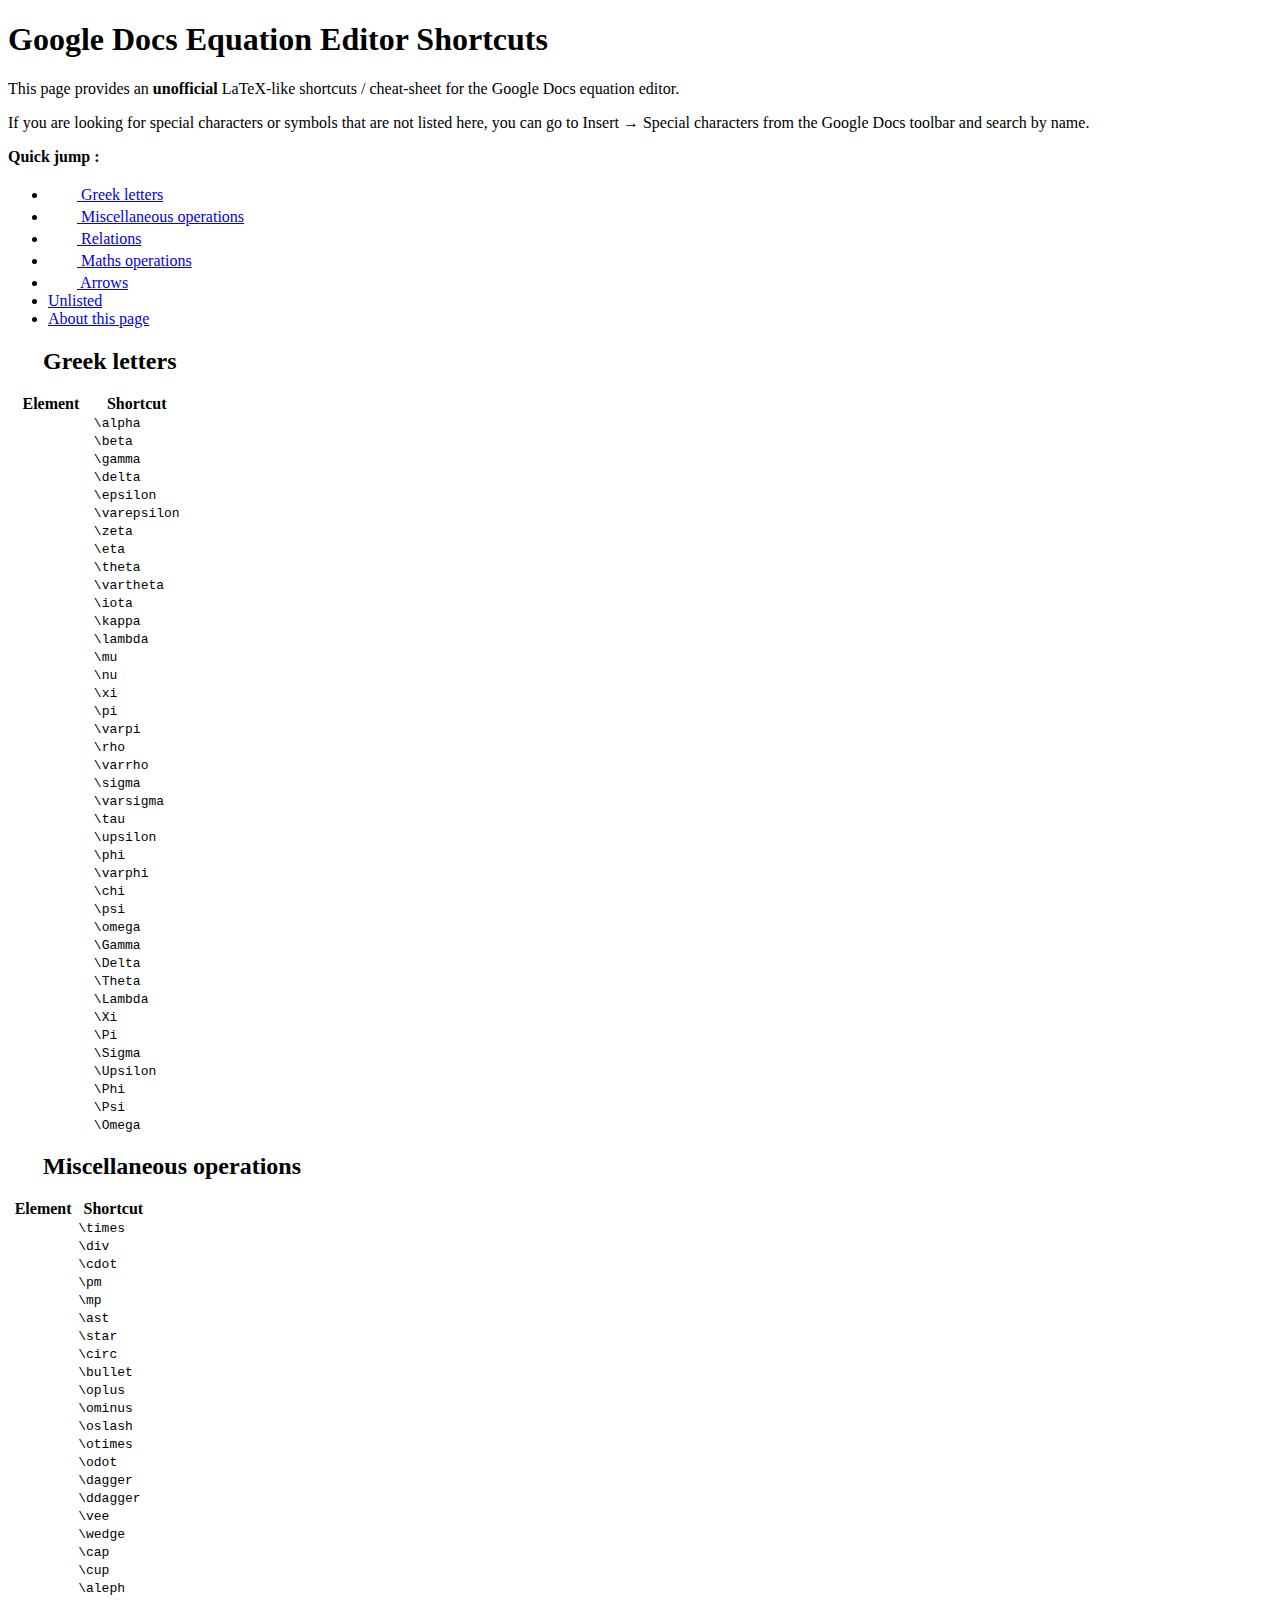
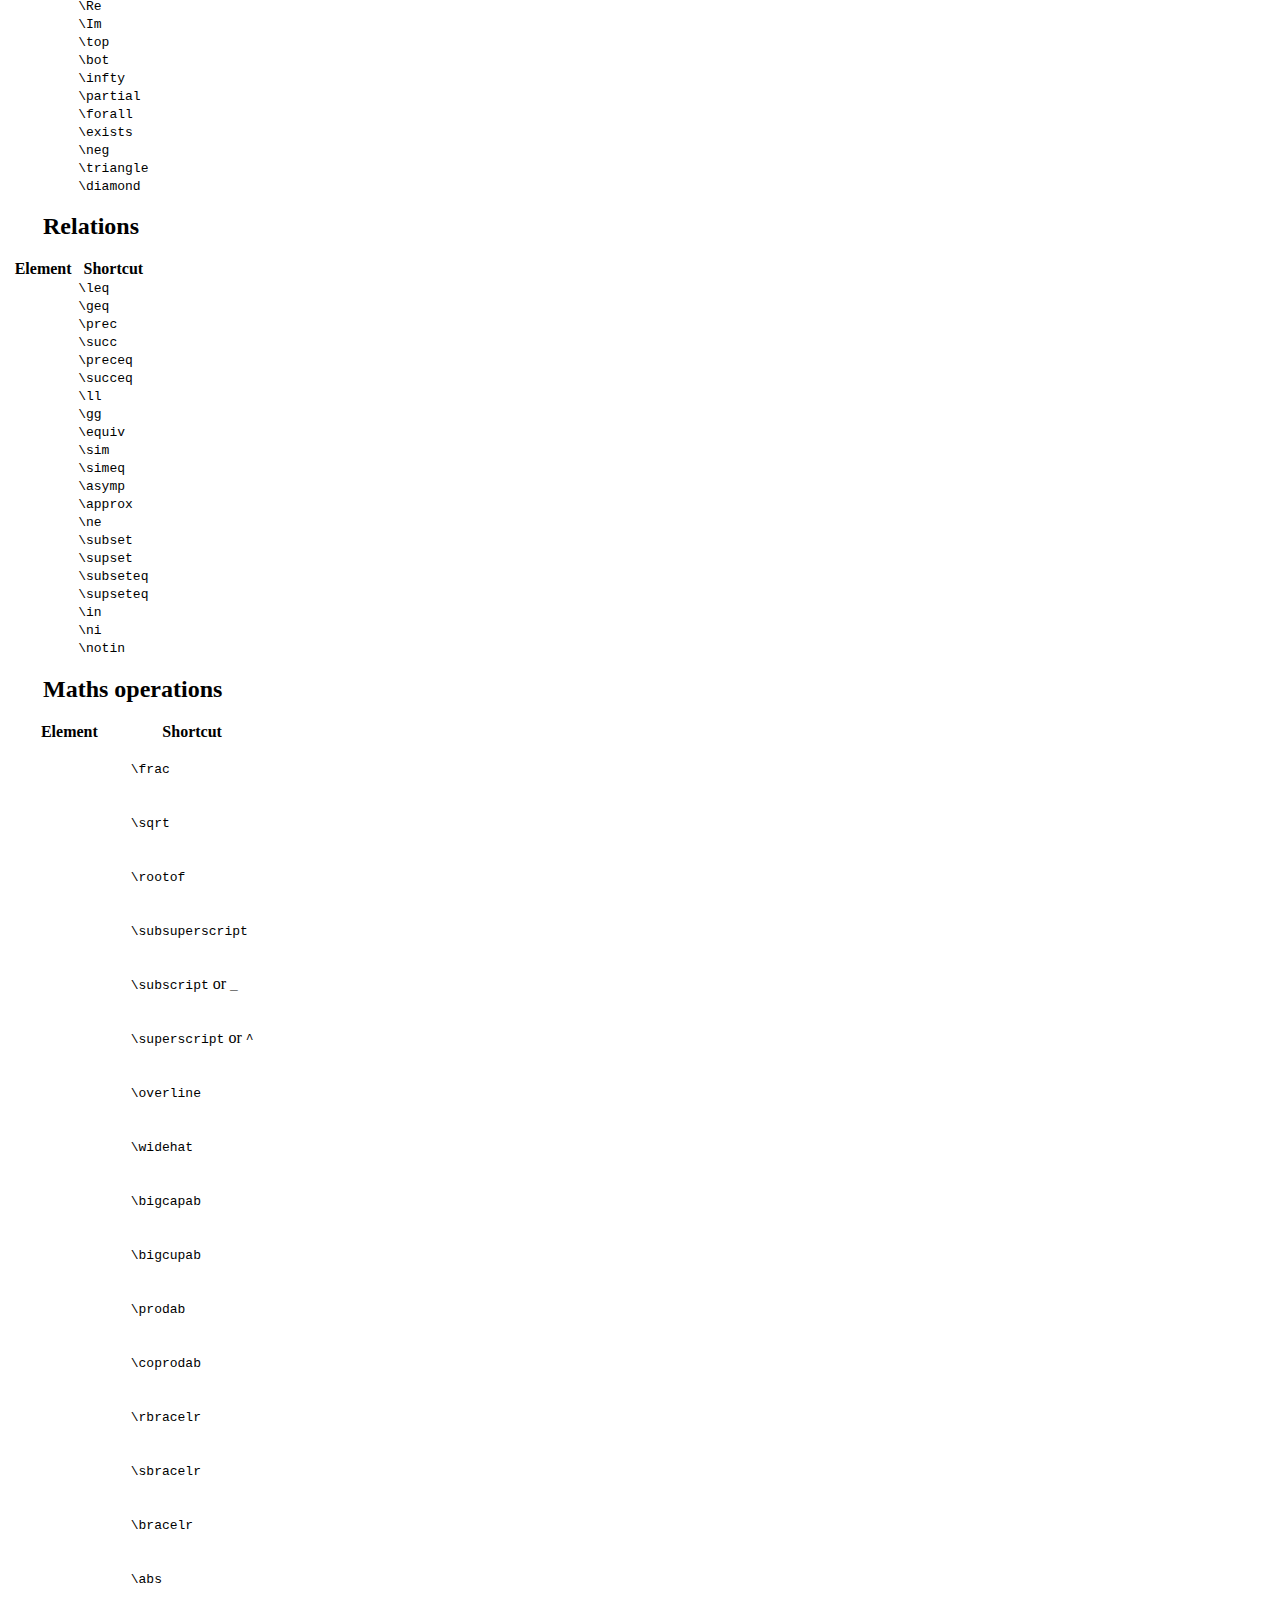
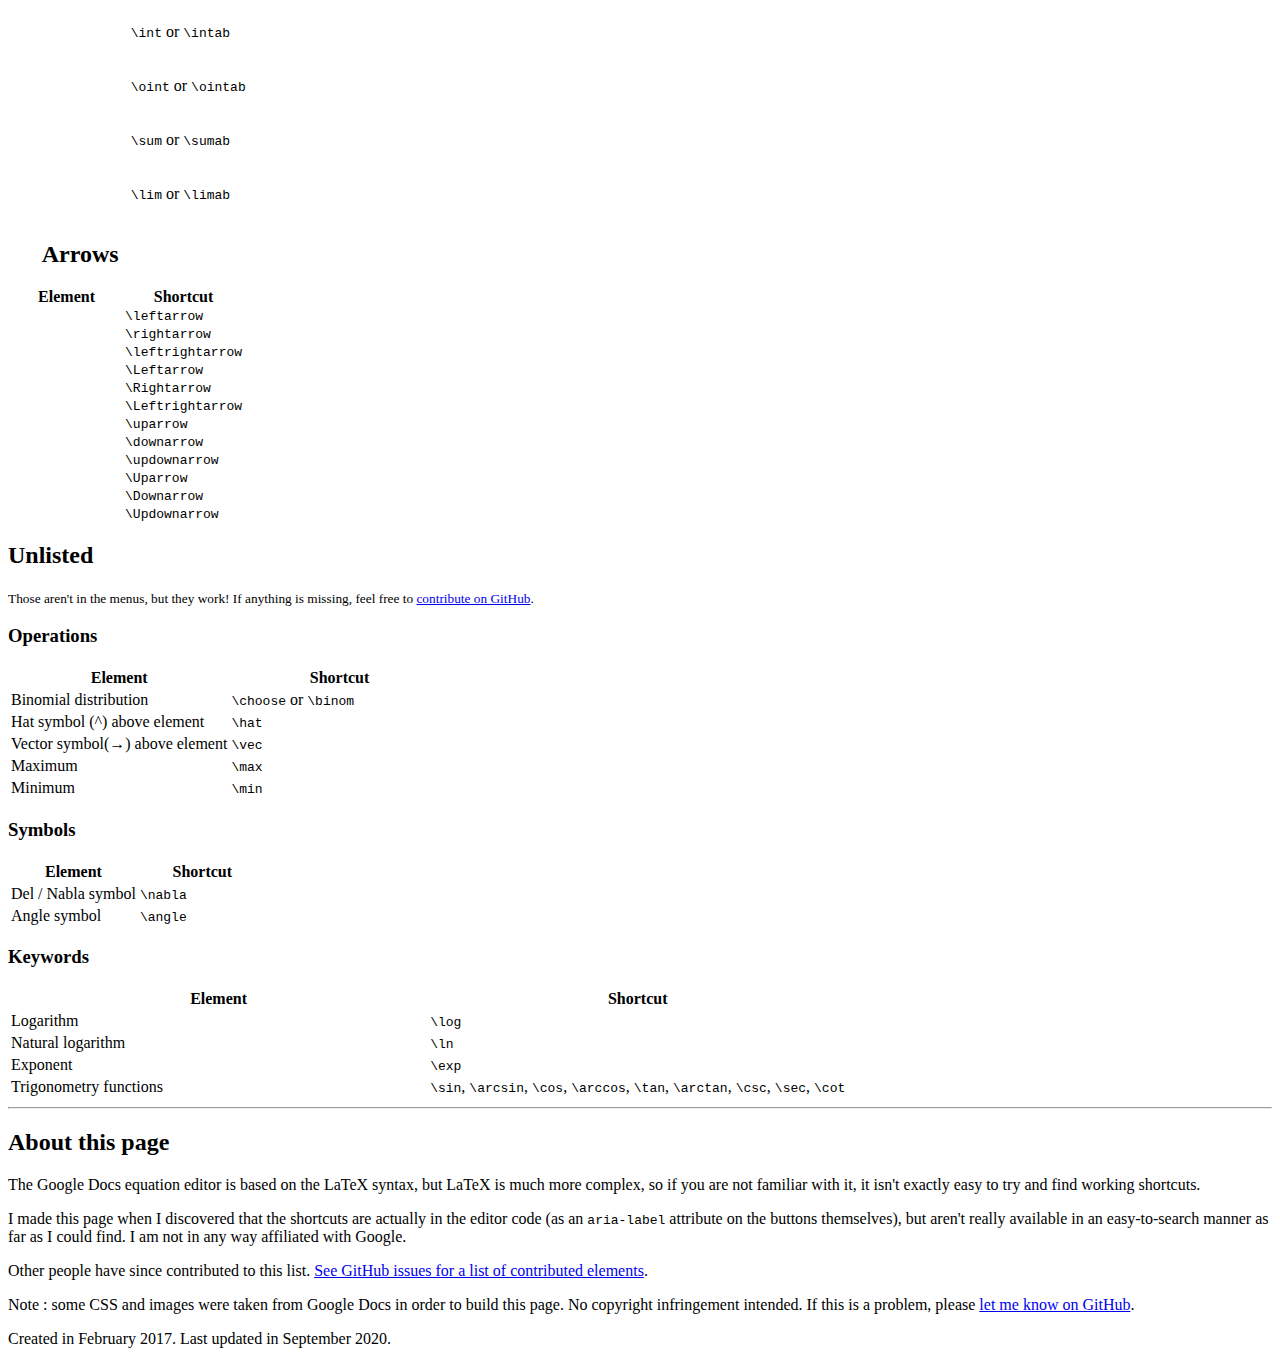
==== index.html @ 3223eb33 "chore: reformat/move to index.html" ====
<!DOCTYPE html>
<html>
  <head>
    <meta charset="utf-8" />
    <meta
      name="description"
      content="Google Docs Equation Editor unofficial shortcuts list. Provides LaTeX-like shortcuts for the Google Docs equation editor."
    />
    <meta name="viewport" content="width=device-width, initial-scale=1" />
    <title>Google Docs Equation Editor Shortcuts / Cheat Sheet</title>
    <link rel="stylesheet" href="css/bootstrap.css" />
    <link rel="stylesheet" href="css/gdocseqn.css" />
  </head>

  <body>
    <script>
      (function (i, s, o, g, r, a, m) {
        i["GoogleAnalyticsObject"] = r;
        (i[r] =
          i[r] ||
          function () {
            (i[r].q = i[r].q || []).push(arguments);
          }),
          (i[r].l = 1 * new Date());
        (a = s.createElement(o)), (m = s.getElementsByTagName(o)[0]);
        a.async = 1;
        a.src = g;
        m.parentNode.insertBefore(a, m);
      })(
        window,
        document,
        "script",
        "https://www.google-analytics.com/analytics.js",
        "ga"
      );

      ga("create", "UA-38186558-1", "auto");
      ga("send", "pageview");
    </script>
    <div class="container">
      <h1>Google Docs Equation Editor Shortcuts</h1>
      <p>
        This page provides an <strong>unofficial</strong> LaTeX-like shortcuts /
        cheat-sheet for the Google Docs equation editor.
      </p>
      <p>
        If you are looking for special characters or symbols that are not listed
        here, you can go to Insert &rarr; Special characters from the Google
        Docs toolbar and search by name.
      </p>
      <nav>
        <p>
          <strong>Quick jump :</strong>
        </p>
        <ul>
          <li>
            <a href="#letter">
              <div class="eqn-title-icon eqn-title-icon-letter"></div>
              Greek letters
            </a>
          </li>
          <li>
            <a href="#misc">
              <div class="eqn-title-icon eqn-title-icon-misc"></div>
              Miscellaneous operations
            </a>
          </li>
          <li>
            <a href="#relation">
              <div class="eqn-title-icon eqn-title-icon-relation"></div>
              Relations
            </a>
          </li>
          <li>
            <a href="#integral">
              <div class="eqn-title-icon eqn-title-icon-integral"></div>
              Maths operations
            </a>
          </li>
          <li>
            <a href="#arrow">
              <div class="eqn-title-icon eqn-title-icon-arrow"></div>
              Arrows
            </a>
          </li>
          <li>
            <a href="#unlisted">Unlisted</a>
          </li>
          <li>
            <a href="#about">About this page</a>
          </li>
        </ul>
      </nav>

      <h2 id="letter">
        <div class="eqn-title-icon eqn-title-icon-letter"></div>
        Greek letters
        <a class="back-to-top" href="#" title="Back to the top">
          <i class="glyphicon glyphicon-arrow-up"></i>
        </a>
      </h2>
      <table class="table" cellspacing="0" cellpadding="0">
        <thead>
          <tr>
            <th>Element</th>
            <th>Shortcut</th>
          </tr>
        </thead>
        <tbody>
          <tr>
            <td>
              <div
                class="eqn-shortcut-icon"
                title="alpha"
                style="background-position: 0px -30px"
              >
                &nbsp;
              </div>
            </td>
            <td>
              <code id="shortcut-86">\alpha</code>
            </td>
          </tr>
          <tr>
            <td>
              <div
                class="eqn-shortcut-icon"
                title="beta"
                style="background-position: -18px -30px"
              >
                &nbsp;
              </div>
            </td>
            <td>
              <code id="shortcut-87">\beta</code>
            </td>
          </tr>
          <tr>
            <td>
              <div
                class="eqn-shortcut-icon"
                title="gamma"
                style="background-position: -36px -30px"
              >
                &nbsp;
              </div>
            </td>
            <td>
              <code id="shortcut-88">\gamma</code>
            </td>
          </tr>
          <tr>
            <td>
              <div
                class="eqn-shortcut-icon"
                title="delta"
                style="background-position: -54px -30px"
              >
                &nbsp;
              </div>
            </td>
            <td>
              <code id="shortcut-89">\delta</code>
            </td>
          </tr>
          <tr>
            <td>
              <div
                class="eqn-shortcut-icon"
                title="epsilon"
                style="background-position: -72px -30px"
              >
                &nbsp;
              </div>
            </td>
            <td>
              <code id="shortcut-90">\epsilon</code>
            </td>
          </tr>
          <tr>
            <td>
              <div
                class="eqn-shortcut-icon"
                title="varepsilon"
                style="background-position: -90px -30px"
              >
                &nbsp;
              </div>
            </td>
            <td>
              <code id="shortcut-91">\varepsilon</code>
            </td>
          </tr>
          <tr>
            <td>
              <div
                class="eqn-shortcut-icon"
                title="zeta"
                style="background-position: -108px -30px"
              >
                &nbsp;
              </div>
            </td>
            <td>
              <code id="shortcut-92">\zeta</code>
            </td>
          </tr>
          <tr>
            <td>
              <div
                class="eqn-shortcut-icon"
                title="eta"
                style="background-position: -126px -30px"
              >
                &nbsp;
              </div>
            </td>
            <td>
              <code id="shortcut-93">\eta</code>
            </td>
          </tr>
          <tr>
            <td>
              <div
                class="eqn-shortcut-icon"
                title="theta"
                style="background-position: -144px -30px"
              >
                &nbsp;
              </div>
            </td>
            <td>
              <code id="shortcut-94">\theta</code>
            </td>
          </tr>
          <tr>
            <td>
              <div
                class="eqn-shortcut-icon"
                title="vartheta"
                style="background-position: -162px -30px"
              >
                &nbsp;
              </div>
            </td>
            <td>
              <code id="shortcut-95">\vartheta</code>
            </td>
          </tr>
          <tr>
            <td>
              <div
                class="eqn-shortcut-icon"
                title="iota"
                style="background-position: -180px -30px"
              >
                &nbsp;
              </div>
            </td>
            <td>
              <code id="shortcut-96">\iota</code>
            </td>
          </tr>
          <tr>
            <td>
              <div
                class="eqn-shortcut-icon"
                title="kappa"
                style="background-position: -198px -30px"
              >
                &nbsp;
              </div>
            </td>
            <td>
              <code id="shortcut-97">\kappa</code>
            </td>
          </tr>
          <tr>
            <td>
              <div
                class="eqn-shortcut-icon"
                title="lambda"
                style="background-position: -216px -30px"
              >
                &nbsp;
              </div>
            </td>
            <td>
              <code id="shortcut-98">\lambda</code>
            </td>
          </tr>
          <tr>
            <td>
              <div
                class="eqn-shortcut-icon"
                title="mu"
                style="background-position: -234px -30px"
              >
                &nbsp;
              </div>
            </td>
            <td>
              <code id="shortcut-99">\mu</code>
            </td>
          </tr>
          <tr>
            <td>
              <div
                class="eqn-shortcut-icon"
                title="nu"
                style="background-position: -252px -30px"
              >
                &nbsp;
              </div>
            </td>
            <td>
              <code id="shortcut-100">\nu</code>
            </td>
          </tr>
          <tr>
            <td>
              <div
                class="eqn-shortcut-icon"
                title="xi"
                style="background-position: -270px -30px"
              >
                &nbsp;
              </div>
            </td>
            <td>
              <code id="shortcut-101">\xi</code>
            </td>
          </tr>
          <tr>
            <td>
              <div
                class="eqn-shortcut-icon"
                title="pi"
                style="background-position: -288px -30px"
              >
                &nbsp;
              </div>
            </td>
            <td>
              <code id="shortcut-102">\pi</code>
            </td>
          </tr>
          <tr>
            <td>
              <div
                class="eqn-shortcut-icon"
                title="varpi"
                style="background-position: -306px -30px"
              >
                &nbsp;
              </div>
            </td>
            <td>
              <code id="shortcut-103">\varpi</code>
            </td>
          </tr>
          <tr>
            <td>
              <div
                class="eqn-shortcut-icon"
                title="rho"
                style="background-position: -324px -30px"
              >
                &nbsp;
              </div>
            </td>
            <td>
              <code id="shortcut-104">\rho</code>
            </td>
          </tr>
          <tr>
            <td>
              <div
                class="eqn-shortcut-icon"
                title="varrho"
                style="background-position: -342px -30px"
              >
                &nbsp;
              </div>
            </td>
            <td>
              <code id="shortcut-105">\varrho</code>
            </td>
          </tr>
          <tr>
            <td>
              <div
                class="eqn-shortcut-icon"
                title="sigma"
                style="background-position: -360px -30px"
              >
                &nbsp;
              </div>
            </td>
            <td>
              <code id="shortcut-106">\sigma</code>
            </td>
          </tr>
          <tr>
            <td>
              <div
                class="eqn-shortcut-icon"
                title="varsigma"
                style="background-position: -378px -30px"
              >
                &nbsp;
              </div>
            </td>
            <td>
              <code id="shortcut-107">\varsigma</code>
            </td>
          </tr>
          <tr>
            <td>
              <div
                class="eqn-shortcut-icon"
                title="tau"
                style="background-position: -396px -30px"
              >
                &nbsp;
              </div>
            </td>
            <td>
              <code id="shortcut-108">\tau</code>
            </td>
          </tr>
          <tr>
            <td>
              <div
                class="eqn-shortcut-icon"
                title="upsilon"
                style="background-position: -414px -30px"
              >
                &nbsp;
              </div>
            </td>
            <td>
              <code id="shortcut-109">\upsilon</code>
            </td>
          </tr>
          <tr>
            <td>
              <div
                class="eqn-shortcut-icon"
                title="phi"
                style="background-position: -432px -30px"
              >
                &nbsp;
              </div>
            </td>
            <td>
              <code id="shortcut-110">\phi</code>
            </td>
          </tr>
          <tr>
            <td>
              <div
                class="eqn-shortcut-icon"
                title="varphi"
                style="background-position: -450px -30px"
              >
                &nbsp;
              </div>
            </td>
            <td>
              <code id="shortcut-111">\varphi</code>
            </td>
          </tr>
          <tr>
            <td>
              <div
                class="eqn-shortcut-icon"
                title="chi"
                style="background-position: -468px -30px"
              >
                &nbsp;
              </div>
            </td>
            <td>
              <code id="shortcut-112">\chi</code>
            </td>
          </tr>
          <tr>
            <td>
              <div
                class="eqn-shortcut-icon"
                title="psi"
                style="background-position: -486px -30px"
              >
                &nbsp;
              </div>
            </td>
            <td>
              <code id="shortcut-113">\psi</code>
            </td>
          </tr>
          <tr>
            <td>
              <div
                class="eqn-shortcut-icon"
                title="omega"
                style="background-position: -504px -30px"
              >
                &nbsp;
              </div>
            </td>
            <td>
              <code id="shortcut-114">\omega</code>
            </td>
          </tr>
          <tr>
            <td>
              <div
                class="eqn-shortcut-icon"
                title="Gamma"
                style="background-position: -522px -30px"
              >
                &nbsp;
              </div>
            </td>
            <td>
              <code id="shortcut-115">\Gamma</code>
            </td>
          </tr>
          <tr>
            <td>
              <div
                class="eqn-shortcut-icon"
                title="Delta"
                style="background-position: -540px -30px"
              >
                &nbsp;
              </div>
            </td>
            <td>
              <code id="shortcut-116">\Delta</code>
            </td>
          </tr>
          <tr>
            <td>
              <div
                class="eqn-shortcut-icon"
                title="Theta"
                style="background-position: -558px -30px"
              >
                &nbsp;
              </div>
            </td>
            <td>
              <code id="shortcut-117">\Theta</code>
            </td>
          </tr>
          <tr>
            <td>
              <div
                class="eqn-shortcut-icon"
                title="Lambda"
                style="background-position: -576px -30px"
              >
                &nbsp;
              </div>
            </td>
            <td>
              <code id="shortcut-118">\Lambda</code>
            </td>
          </tr>
          <tr>
            <td>
              <div
                class="eqn-shortcut-icon"
                title="Xi"
                style="background-position: -594px -30px"
              >
                &nbsp;
              </div>
            </td>
            <td>
              <code id="shortcut-119">\Xi</code>
            </td>
          </tr>
          <tr>
            <td>
              <div
                class="eqn-shortcut-icon"
                title="Pi"
                style="background-position: -612px -30px"
              >
                &nbsp;
              </div>
            </td>
            <td>
              <code id="shortcut-120">\Pi</code>
            </td>
          </tr>
          <tr>
            <td>
              <div
                class="eqn-shortcut-icon"
                title="Sigma"
                style="background-position: -630px -30px"
              >
                &nbsp;
              </div>
            </td>
            <td>
              <code id="shortcut-121">\Sigma</code>
            </td>
          </tr>
          <tr>
            <td>
              <div
                class="eqn-shortcut-icon"
                title="Upsilon"
                style="background-position: -648px -30px"
              >
                &nbsp;
              </div>
            </td>
            <td>
              <code id="shortcut-122">\Upsilon</code>
            </td>
          </tr>
          <tr>
            <td>
              <div
                class="eqn-shortcut-icon"
                title="Phi"
                style="background-position: -666px -30px"
              >
                &nbsp;
              </div>
            </td>
            <td>
              <code id="shortcut-123">\Phi</code>
            </td>
          </tr>
          <tr>
            <td>
              <div
                class="eqn-shortcut-icon"
                title="Psi"
                style="background-position: -684px -30px"
              >
                &nbsp;
              </div>
            </td>
            <td>
              <code id="shortcut-124">\Psi</code>
            </td>
          </tr>
          <tr>
            <td>
              <div
                class="eqn-shortcut-icon"
                title="Omega"
                style="background-position: -702px -30px"
              >
                &nbsp;
              </div>
            </td>
            <td>
              <code id="shortcut-125">\Omega</code>
            </td>
          </tr>
        </tbody>
      </table>

      <h2 id="misc">
        <div class="eqn-title-icon eqn-title-icon-misc"></div>
        Miscellaneous operations
        <a class="back-to-top" href="#" title="Back to the top">
          <i class="glyphicon glyphicon-arrow-up"></i>
        </a>
      </h2>
      <table class="table" cellspacing="0" cellpadding="0">
        <thead>
          <tr>
            <th>Element</th>
            <th>Shortcut</th>
          </tr>
        </thead>
        <tbody>
          <tr>
            <td>
              <div
                class="eqn-shortcut-icon"
                title="times"
                style="background-position: 0px -50px"
              >
                &nbsp;
              </div>
            </td>
            <td>
              <code id="shortcut-54">\times</code>
            </td>
          </tr>
          <tr>
            <td>
              <div
                class="eqn-shortcut-icon"
                title="div"
                style="background-position: -18px -50px"
              >
                &nbsp;
              </div>
            </td>
            <td>
              <code id="shortcut-55">\div</code>
            </td>
          </tr>
          <tr>
            <td>
              <div
                class="eqn-shortcut-icon"
                title="cdot"
                style="background-position: -36px -50px"
              >
                &nbsp;
              </div>
            </td>
            <td>
              <code id="shortcut-56">\cdot</code>
            </td>
          </tr>
          <tr>
            <td>
              <div
                class="eqn-shortcut-icon"
                title="pm"
                style="background-position: -54px -50px"
              >
                &nbsp;
              </div>
            </td>
            <td>
              <code id="shortcut-57">\pm</code>
            </td>
          </tr>
          <tr>
            <td>
              <div
                class="eqn-shortcut-icon"
                title="mp"
                style="background-position: -72px -50px"
              >
                &nbsp;
              </div>
            </td>
            <td>
              <code id="shortcut-58">\mp</code>
            </td>
          </tr>
          <tr>
            <td>
              <div
                class="eqn-shortcut-icon"
                title="ast"
                style="background-position: -90px -50px"
              >
                &nbsp;
              </div>
            </td>
            <td>
              <code id="shortcut-59">\ast</code>
            </td>
          </tr>
          <tr>
            <td>
              <div
                class="eqn-shortcut-icon"
                title="star"
                style="background-position: -108px -50px"
              >
                &nbsp;
              </div>
            </td>
            <td>
              <code id="shortcut-60">\star</code>
            </td>
          </tr>
          <tr>
            <td>
              <div
                class="eqn-shortcut-icon"
                title="circ"
                style="background-position: -126px -50px"
              >
                &nbsp;
              </div>
            </td>
            <td>
              <code id="shortcut-61">\circ</code>
            </td>
          </tr>
          <tr>
            <td>
              <div
                class="eqn-shortcut-icon"
                title="bullet"
                style="background-position: -144px -50px"
              >
                &nbsp;
              </div>
            </td>
            <td>
              <code id="shortcut-62">\bullet</code>
            </td>
          </tr>
          <tr>
            <td>
              <div
                class="eqn-shortcut-icon"
                title="oplus"
                style="background-position: -162px -50px"
              >
                &nbsp;
              </div>
            </td>
            <td>
              <code id="shortcut-63">\oplus</code>
            </td>
          </tr>
          <tr>
            <td>
              <div
                class="eqn-shortcut-icon"
                title="ominus"
                style="background-position: -180px -50px"
              >
                &nbsp;
              </div>
            </td>
            <td>
              <code id="shortcut-64">\ominus</code>
            </td>
          </tr>
          <tr>
            <td>
              <div
                class="eqn-shortcut-icon"
                title="oslash"
                style="background-position: -198px -50px"
              >
                &nbsp;
              </div>
            </td>
            <td>
              <code id="shortcut-65">\oslash</code>
            </td>
          </tr>
          <tr>
            <td>
              <div
                class="eqn-shortcut-icon"
                title="otimes"
                style="background-position: -216px -50px"
              >
                &nbsp;
              </div>
            </td>
            <td>
              <code id="shortcut-66">\otimes</code>
            </td>
          </tr>
          <tr>
            <td>
              <div
                class="eqn-shortcut-icon"
                title="odot"
                style="background-position: -234px -50px"
              >
                &nbsp;
              </div>
            </td>
            <td>
              <code id="shortcut-67">\odot</code>
            </td>
          </tr>
          <tr>
            <td>
              <div
                class="eqn-shortcut-icon"
                title="dagger"
                style="background-position: -252px -50px"
              >
                &nbsp;
              </div>
            </td>
            <td>
              <code id="shortcut-68">\dagger</code>
            </td>
          </tr>
          <tr>
            <td>
              <div
                class="eqn-shortcut-icon"
                title="ddagger"
                style="background-position: -270px -50px"
              >
                &nbsp;
              </div>
            </td>
            <td>
              <code id="shortcut-69">\ddagger</code>
            </td>
          </tr>
          <tr>
            <td>
              <div
                class="eqn-shortcut-icon"
                title="vee"
                style="background-position: -288px -50px"
              >
                &nbsp;
              </div>
            </td>
            <td>
              <code id="shortcut-70">\vee</code>
            </td>
          </tr>
          <tr>
            <td>
              <div
                class="eqn-shortcut-icon"
                title="wedge"
                style="background-position: -306px -50px"
              >
                &nbsp;
              </div>
            </td>
            <td>
              <code id="shortcut-71">\wedge</code>
            </td>
          </tr>
          <tr>
            <td>
              <div
                class="eqn-shortcut-icon"
                title="cap"
                style="background-position: -324px -50px"
              >
                &nbsp;
              </div>
            </td>
            <td>
              <code id="shortcut-72">\cap</code>
            </td>
          </tr>
          <tr>
            <td>
              <div
                class="eqn-shortcut-icon"
                title="cup"
                style="background-position: -342px -50px"
              >
                &nbsp;
              </div>
            </td>
            <td>
              <code id="shortcut-73">\cup</code>
            </td>
          </tr>
          <tr>
            <td>
              <div
                class="eqn-shortcut-icon"
                title="aleph"
                style="background-position: -360px -50px"
              >
                &nbsp;
              </div>
            </td>
            <td>
              <code id="shortcut-74">\aleph</code>
            </td>
          </tr>
          <tr>
            <td>
              <div
                class="eqn-shortcut-icon"
                title="Re"
                style="background-position: -378px -50px"
              >
                &nbsp;
              </div>
            </td>
            <td>
              <code id="shortcut-75">\Re</code>
            </td>
          </tr>
          <tr>
            <td>
              <div
                class="eqn-shortcut-icon"
                title="Im"
                style="background-position: -396px -50px"
              >
                &nbsp;
              </div>
            </td>
            <td>
              <code id="shortcut-76">\Im</code>
            </td>
          </tr>
          <tr>
            <td>
              <div
                class="eqn-shortcut-icon"
                title="top"
                style="background-position: -414px -50px"
              >
                &nbsp;
              </div>
            </td>
            <td>
              <code id="shortcut-77">\top</code>
            </td>
          </tr>

          <tr>
            <td>
              <div
                class="eqn-shortcut-icon"
                title="bot"
                style="background-position: -432px -50px"
              >
                &nbsp;
              </div>
            </td>
            <td>
              <code id="shortcut-78">\bot</code>
            </td>
          </tr>
          <tr>
            <td>
              <div
                class="eqn-shortcut-icon"
                title="infty"
                style="background-position: -450px -50px"
              >
                &nbsp;
              </div>
            </td>
            <td>
              <code id="shortcut-79">\infty</code>
            </td>
          </tr>
          <tr>
            <td>
              <div
                class="eqn-shortcut-icon"
                title="partial"
                style="background-position: -468px -50px"
              >
                &nbsp;
              </div>
            </td>
            <td>
              <code id="shortcut-80">\partial</code>
            </td>
          </tr>
          <tr>
            <td>
              <div
                class="eqn-shortcut-icon"
                title="forall"
                style="background-position: -486px -50px"
              >
                &nbsp;
              </div>
            </td>
            <td>
              <code id="shortcut-81">\forall</code>
            </td>
          </tr>
          <tr>
            <td>
              <div
                class="eqn-shortcut-icon"
                title="exists"
                style="background-position: -504px -50px"
              >
                &nbsp;
              </div>
            </td>
            <td>
              <code id="shortcut-82">\exists</code>
            </td>
          </tr>
          <tr>
            <td>
              <div
                class="eqn-shortcut-icon"
                title="neg"
                style="background-position: -522px -50px"
              >
                &nbsp;
              </div>
            </td>
            <td>
              <code id="shortcut-83">\neg</code>
            </td>
          </tr>
          <tr>
            <td>
              <div
                class="eqn-shortcut-icon"
                title="triangle"
                style="background-position: -558px -50px"
              >
                &nbsp;
              </div>
            </td>
            <td>
              <code id="shortcut-84">\triangle</code>
            </td>
          </tr>
          <tr>
            <td>
              <div
                class="eqn-shortcut-icon"
                title="diamond"
                style="background-position: -576px -50px"
              >
                &nbsp;
              </div>
            </td>
            <td>
              <code id="shortcut-85">\diamond</code>
            </td>
          </tr>
        </tbody>
      </table>

      <h2 id="relation">
        <div class="eqn-title-icon eqn-title-icon-relation"></div>
        Relations
        <a class="back-to-top" href="#" title="Back to the top">
          <i class="glyphicon glyphicon-arrow-up"></i>
        </a>
      </h2>
      <table class="table" cellspacing="0" cellpadding="0">
        <thead>
          <tr>
            <th>Element</th>
            <th>Shortcut</th>
          </tr>
        </thead>
        <tbody>
          <tr>
            <td>
              <div
                class="eqn-shortcut-icon"
                title="leq"
                style="background-position: 0px -70px"
              >
                &nbsp;
              </div>
            </td>
            <td>
              <code id="shortcut-33">\leq</code>
            </td>
          </tr>
          <tr>
            <td>
              <div
                class="eqn-shortcut-icon"
                title="geq"
                style="background-position: -18px -70px"
              >
                &nbsp;
              </div>
            </td>
            <td>
              <code id="shortcut-34">\geq</code>
            </td>
          </tr>
          <tr>
            <td>
              <div
                class="eqn-shortcut-icon"
                title="prec"
                style="background-position: -36px -70px"
              >
                &nbsp;
              </div>
            </td>
            <td>
              <code id="shortcut-35">\prec</code>
            </td>
          </tr>
          <tr>
            <td>
              <div
                class="eqn-shortcut-icon"
                title="succ"
                style="background-position: -54px -70px"
              >
                &nbsp;
              </div>
            </td>
            <td>
              <code id="shortcut-36">\succ</code>
            </td>
          </tr>
          <tr>
            <td>
              <div
                class="eqn-shortcut-icon"
                title="preceq"
                style="background-position: -72px -70px"
              >
                &nbsp;
              </div>
            </td>
            <td>
              <code id="shortcut-37">\preceq</code>
            </td>
          </tr>
          <tr>
            <td>
              <div
                class="eqn-shortcut-icon"
                title="succeq"
                style="background-position: -90px -70px"
              >
                &nbsp;
              </div>
            </td>
            <td>
              <code id="shortcut-38">\succeq</code>
            </td>
          </tr>
          <tr>
            <td>
              <div
                class="eqn-shortcut-icon"
                title="ll"
                style="background-position: -108px -70px"
              >
                &nbsp;
              </div>
            </td>
            <td>
              <code id="shortcut-39">\ll</code>
            </td>
          </tr>
          <tr>
            <td>
              <div
                class="eqn-shortcut-icon"
                title="gg"
                style="background-position: -126px -70px"
              >
                &nbsp;
              </div>
            </td>
            <td>
              <code id="shortcut-40">\gg</code>
            </td>
          </tr>
          <tr>
            <td>
              <div
                class="eqn-shortcut-icon"
                title="equiv"
                style="background-position: -144px -70px"
              >
                &nbsp;
              </div>
            </td>
            <td>
              <code id="shortcut-41">\equiv</code>
            </td>
          </tr>
          <tr>
            <td>
              <div
                class="eqn-shortcut-icon"
                title="sim"
                style="background-position: -162px -70px"
              >
                &nbsp;
              </div>
            </td>
            <td>
              <code id="shortcut-42">\sim</code>
            </td>
          </tr>
          <tr>
            <td>
              <div
                class="eqn-shortcut-icon"
                title="simeq"
                style="background-position: -180px -70px"
              >
                &nbsp;
              </div>
            </td>
            <td>
              <code id="shortcut-43">\simeq</code>
            </td>
          </tr>
          <tr>
            <td>
              <div
                class="eqn-shortcut-icon"
                title="asymp"
                style="background-position: -198px -70px"
              >
                &nbsp;
              </div>
            </td>
            <td>
              <code id="shortcut-44">\asymp</code>
            </td>
          </tr>
          <tr>
            <td>
              <div
                class="eqn-shortcut-icon"
                title="approx"
                style="background-position: -216px -70px"
              >
                &nbsp;
              </div>
            </td>
            <td>
              <code id="shortcut-45">\approx</code>
            </td>
          </tr>
          <tr>
            <td>
              <div
                class="eqn-shortcut-icon"
                title="ne"
                style="background-position: -234px -70px"
              >
                &nbsp;
              </div>
            </td>
            <td>
              <code id="shortcut-46">\ne</code>
            </td>
          </tr>
          <tr>
            <td>
              <div
                class="eqn-shortcut-icon"
                title="subset"
                style="background-position: -252px -70px"
              >
                &nbsp;
              </div>
            </td>
            <td>
              <code id="shortcut-47">\subset</code>
            </td>
          </tr>
          <tr>
            <td>
              <div
                class="eqn-shortcut-icon"
                title="supset"
                style="background-position: -270px -70px"
              >
                &nbsp;
              </div>
            </td>
            <td>
              <code id="shortcut-48">\supset</code>
            </td>
          </tr>
          <tr>
            <td>
              <div
                class="eqn-shortcut-icon"
                title="subseteq"
                style="background-position: -288px -70px"
              >
                &nbsp;
              </div>
            </td>
            <td>
              <code id="shortcut-49">\subseteq</code>
            </td>
          </tr>
          <tr>
            <td>
              <div
                class="eqn-shortcut-icon"
                title="supseteq"
                style="background-position: -306px -70px"
              >
                &nbsp;
              </div>
            </td>
            <td>
              <code id="shortcut-50">\supseteq</code>
            </td>
          </tr>
          <tr>
            <td>
              <div
                class="eqn-shortcut-icon"
                title="in"
                style="background-position: -324px -70px"
              >
                &nbsp;
              </div>
            </td>
            <td>
              <code id="shortcut-51">\in</code>
            </td>
          </tr>
          <tr>
            <td>
              <div
                class="eqn-shortcut-icon"
                title="ni"
                style="background-position: -342px -70px"
              >
                &nbsp;
              </div>
            </td>
            <td>
              <code id="shortcut-52">\ni</code>
            </td>
          </tr>
          <tr>
            <td>
              <div
                class="eqn-shortcut-icon"
                title="notin"
                style="background-position: -360px -70px"
              >
                &nbsp;
              </div>
            </td>
            <td>
              <code id="shortcut-53">\notin</code>
            </td>
          </tr>
        </tbody>
      </table>

      <h2 id="integral">
        <div class="eqn-title-icon eqn-title-icon-integral"></div>
        Maths operations
        <a class="back-to-top" href="#" title="Back to the top">
          <i class="glyphicon glyphicon-arrow-up"></i>
        </a>
      </h2>
      <table class="table" cellspacing="0" cellpadding="0">
        <thead>
          <tr>
            <th>Element</th>
            <th>Shortcut</th>
          </tr>
        </thead>
        <tbody>
          <tr>
            <td>
              <div
                class="eqn-shortcut-icon"
                title="frac"
                style="
                  background-position: -150px -90px;
                  width: 30px;
                  height: 54px;
                "
              >
                &nbsp;
              </div>
            </td>
            <td>
              <code id="shortcut-1">\frac</code>
            </td>
          </tr>
          <tr>
            <td>
              <div
                class="eqn-shortcut-icon"
                title="sqrt"
                style="
                  background-position: -180px -90px;
                  width: 30px;
                  height: 54px;
                "
              >
                &nbsp;
              </div>
            </td>
            <td>
              <code id="shortcut-2">\sqrt</code>
            </td>
          </tr>
          <tr>
            <td>
              <div
                class="eqn-shortcut-icon"
                title="rootof"
                style="
                  background-position: -210px -90px;
                  width: 30px;
                  height: 54px;
                "
              >
                &nbsp;
              </div>
            </td>
            <td>
              <code id="shortcut-3">\rootof</code>
            </td>
          </tr>
          <tr>
            <td>
              <div
                class="eqn-shortcut-icon"
                title="subsuperscript"
                style="
                  background-position: -60px -90px;
                  width: 30px;
                  height: 54px;
                "
              >
                &nbsp;
              </div>
            </td>
            <td>
              <code id="shortcut-4">\subsuperscript</code>
            </td>
          </tr>
          <tr>
            <td>
              <div
                class="eqn-shortcut-icon"
                title="subscript"
                style="
                  background-position: 0px -90px;
                  width: 30px;
                  height: 54px;
                "
              >
                &nbsp;
              </div>
            </td>
            <td>
              <code id="shortcut-5">\subscript</code>
              or
              <code>_</code>
            </td>
          </tr>
          <tr>
            <td>
              <div
                class="eqn-shortcut-icon"
                title="superscript"
                style="
                  background-position: -30px -90px;
                  width: 30px;
                  height: 54px;
                "
              >
                &nbsp;
              </div>
            </td>
            <td>
              <code id="shortcut-6">\superscript</code>
              or
              <code>^</code>
            </td>
          </tr>
          <tr>
            <td>
              <div
                class="eqn-shortcut-icon"
                title="overline"
                style="
                  background-position: -90px -90px;
                  width: 30px;
                  height: 54px;
                "
              >
                &nbsp;
              </div>
            </td>
            <td>
              <code id="shortcut-7">\overline</code>
            </td>
          </tr>
          <tr>
            <td>
              <div
                class="eqn-shortcut-icon"
                title="widehat"
                style="
                  background-position: -120px -90px;
                  width: 30px;
                  height: 54px;
                "
              >
                &nbsp;
              </div>
            </td>
            <td>
              <code id="shortcut-8">\widehat</code>
            </td>
          </tr>
          <tr>
            <td>
              <div
                class="eqn-shortcut-icon"
                title="bigcapab"
                style="
                  background-position: -240px -90px;
                  width: 30px;
                  height: 54px;
                "
              >
                &nbsp;
              </div>
            </td>
            <td>
              <code id="shortcut-9">\bigcapab</code>
            </td>
          </tr>
          <tr>
            <td>
              <div
                class="eqn-shortcut-icon"
                title="bigcupab"
                style="
                  background-position: -270px -90px;
                  width: 30px;
                  height: 54px;
                "
              >
                &nbsp;
              </div>
            </td>
            <td>
              <code id="shortcut-10">\bigcupab</code>
            </td>
          </tr>
          <tr>
            <td>
              <div
                class="eqn-shortcut-icon"
                title="prodab"
                style="
                  background-position: -300px -90px;
                  width: 30px;
                  height: 54px;
                "
              >
                &nbsp;
              </div>
            </td>
            <td>
              <code id="shortcut-11">\prodab</code>
            </td>
          </tr>
          <tr>
            <td>
              <div
                class="eqn-shortcut-icon"
                title="coprodab"
                style="
                  background-position: -330px -90px;
                  width: 30px;
                  height: 54px;
                "
              >
                &nbsp;
              </div>
            </td>
            <td>
              <code id="shortcut-12">\coprodab</code>
            </td>
          </tr>
          <tr>
            <td>
              <div
                class="eqn-shortcut-icon"
                title="rbracelr"
                style="
                  background-position: -360px -90px;
                  width: 30px;
                  height: 54px;
                "
              >
                &nbsp;
              </div>
            </td>
            <td>
              <code id="shortcut-13">\rbracelr</code>
            </td>
          </tr>
          <tr>
            <td>
              <div
                class="eqn-shortcut-icon"
                title="sbracelr"
                style="
                  background-position: -390px -90px;
                  width: 30px;
                  height: 54px;
                "
              >
                &nbsp;
              </div>
            </td>
            <td>
              <code id="shortcut-14">\sbracelr</code>
            </td>
          </tr>
          <tr>
            <td>
              <div
                class="eqn-shortcut-icon"
                title="bracelr"
                style="
                  background-position: -420px -90px;
                  width: 30px;
                  height: 54px;
                "
              >
                &nbsp;
              </div>
            </td>
            <td>
              <code id="shortcut-15">\bracelr</code>
            </td>
          </tr>
          <tr>
            <td>
              <div
                class="eqn-shortcut-icon"
                title="abs"
                style="
                  background-position: -450px -90px;
                  width: 30px;
                  height: 54px;
                "
              >
                &nbsp;
              </div>
            </td>
            <td>
              <code id="shortcut-16">\abs</code>
            </td>
          </tr>
          <tr>
            <td>
              <div
                class="eqn-shortcut-icon"
                title="int"
                style="
                  background-position: -480px -90px;
                  width: 30px;
                  height: 54px;
                "
              >
                &nbsp;
              </div>
            </td>
            <td>
              <code id="shortcut-17">\int</code>
              or
              <code>\intab</code>
            </td>
          </tr>
          <tr>
            <td>
              <div
                class="eqn-shortcut-icon"
                title="oint"
                style="
                  background-position: -510px -90px;
                  width: 30px;
                  height: 54px;
                "
              >
                &nbsp;
              </div>
            </td>
            <td>
              <code id="shortcut-18">\oint</code>
              or
              <code>\ointab</code>
            </td>
          </tr>
          <tr>
            <td>
              <div
                class="eqn-shortcut-icon"
                title="sum"
                style="
                  background-position: -540px -90px;
                  width: 30px;
                  height: 54px;
                "
              >
                &nbsp;
              </div>
            </td>
            <td>
              <code id="shortcut-19">\sum</code>
              or
              <code>\sumab</code>
            </td>
          </tr>
          <tr>
            <td>
              <div
                class="eqn-shortcut-icon"
                title="lim"
                style="
                  background-position: -570px -90px;
                  width: 30px;
                  height: 54px;
                "
              >
                &nbsp;
              </div>
            </td>
            <td>
              <code id="shortcut-20">\lim</code>
              or
              <code>\limab</code>
            </td>
          </tr>
        </tbody>
      </table>

      <h2 id="arrow">
        <div class="eqn-title-icon eqn-title-icon-arrow"></div>
        Arrows
        <a class="back-to-top" href="#" title="Back to the top">
          <i class="glyphicon glyphicon-arrow-up"></i>
        </a>
      </h2>
      <table class="table" cellspacing="0" cellpadding="0">
        <thead>
          <tr>
            <th>Element</th>
            <th>Shortcut</th>
          </tr>
        </thead>
        <tbody>
          <tr>
            <td>
              <div
                class="eqn-shortcut-icon"
                title="leftarrow"
                style="background-position: 0px -150px"
              >
                &nbsp;
              </div>
            </td>
            <td>
              <code id="shortcut-21">\leftarrow</code>
            </td>
          </tr>
          <tr>
            <td>
              <div
                class="eqn-shortcut-icon"
                title="rightarrow"
                style="background-position: -18px -150px"
              >
                &nbsp;
              </div>
            </td>
            <td>
              <code id="shortcut-22">\rightarrow</code>
            </td>
          </tr>
          <tr>
            <td>
              <div
                class="eqn-shortcut-icon"
                title="leftrightarrow"
                style="background-position: -36px -150px"
              >
                &nbsp;
              </div>
            </td>
            <td>
              <code id="shortcut-23">\leftrightarrow</code>
            </td>
          </tr>
          <tr>
            <td>
              <div
                class="eqn-shortcut-icon"
                title="Leftarrow"
                style="background-position: -54px -150px"
              >
                &nbsp;
              </div>
            </td>
            <td>
              <code id="shortcut-24">\Leftarrow</code>
            </td>
          </tr>
          <tr>
            <td>
              <div
                class="eqn-shortcut-icon"
                title="Rightarrow"
                style="background-position: -72px -150px"
              >
                &nbsp;
              </div>
            </td>
            <td>
              <code id="shortcut-25">\Rightarrow</code>
            </td>
          </tr>
          <tr>
            <td>
              <div
                class="eqn-shortcut-icon"
                title="Leftrightarrow"
                style="background-position: -90px -150px"
              >
                &nbsp;
              </div>
            </td>
            <td>
              <code id="shortcut-26">\Leftrightarrow</code>
            </td>
          </tr>
          <tr>
            <td>
              <div
                class="eqn-shortcut-icon"
                title="uparrow"
                style="background-position: -108px -150px"
              >
                &nbsp;
              </div>
            </td>
            <td>
              <code id="shortcut-27">\uparrow</code>
            </td>
          </tr>
          <tr>
            <td>
              <div
                class="eqn-shortcut-icon"
                title="downarrow"
                style="background-position: -126px -150px"
              >
                &nbsp;
              </div>
            </td>
            <td>
              <code id="shortcut-28">\downarrow</code>
            </td>
          </tr>
          <tr>
            <td>
              <div
                class="eqn-shortcut-icon"
                title="updownarrow"
                style="background-position: -144px -150px"
              >
                &nbsp;
              </div>
            </td>
            <td>
              <code id="shortcut-29">\updownarrow</code>
            </td>
          </tr>
          <tr>
            <td>
              <div
                class="eqn-shortcut-icon"
                title="Uparrow"
                style="background-position: -162px -150px"
              >
                &nbsp;
              </div>
            </td>
            <td>
              <code id="shortcut-30">\Uparrow</code>
            </td>
          </tr>
          <tr>
            <td>
              <div
                class="eqn-shortcut-icon"
                title="Downarrow"
                style="background-position: -180px -150px"
              >
                &nbsp;
              </div>
            </td>
            <td>
              <code id="shortcut-31">\Downarrow</code>
            </td>
          </tr>
          <tr>
            <td>
              <div
                class="eqn-shortcut-icon"
                title="Updownarrow"
                style="background-position: -198px -150px"
              >
                &nbsp;
              </div>
            </td>
            <td>
              <code id="shortcut-32">\Updownarrow</code>
            </td>
          </tr>
        </tbody>
      </table>

      <h2 id="unlisted">
        Unlisted
        <a class="back-to-top" href="#" title="Back to the top">
          <i class="glyphicon glyphicon-arrow-up"></i>
        </a>
      </h2>
      <p>
        <small>
          Those aren't in the menus, but they work! If anything is missing, feel
          free to
          <a
            href="https://github.com/Notuom/google-docs-equation-shortcuts"
            target="_blank"
            >contribute on GitHub</a
          >.
        </small>
      </p>

      <h3>Operations</h3>
      <table class="table">
        <thead>
          <tr>
            <th>Element</th>
            <th>Shortcut</th>
          </tr>
        </thead>
        <tbody>
          <tr>
            <td>Binomial distribution</td>
            <td>
              <code>\choose</code>
              or
              <code>\binom</code>
            </td>
          </tr>
          <tr>
            <td>Hat symbol (^) above element</td>
            <td><code>\hat</code></td>
          </tr>
          <tr>
            <td>Vector symbol(&rarr;) above element</td>
            <td><code>\vec</code></td>
          </tr>
          <tr>
            <td>Maximum</td>
            <td>
              <code>\max</code>
            </td>
          </tr>
          <tr>
            <td>Minimum</td>
            <td>
              <code>\min</code>
            </td>
          </tr>
        </tbody>
      </table>

      <h3>Symbols</h3>
      <table class="table">
        <thead>
          <tr>
            <th>Element</th>
            <th>Shortcut</th>
          </tr>
        </thead>
        <tbody>
          <tr>
            <td>Del / Nabla symbol</td>
            <td><code>\nabla</code></td>
          </tr>
          <tr>
            <td>Angle symbol</td>
            <td><code>\angle</code></td>
          </tr>
        </tbody>
      </table>

      <h3>Keywords</h3>
      <table class="table">
        <thead>
          <tr>
            <th>Element</th>
            <th>Shortcut</th>
          </tr>
        </thead>
        <tbody>
          <tr>
            <td>Logarithm</td>
            <td>
              <code>\log</code>
            </td>
          </tr>
          <tr>
            <td>Natural logarithm</td>
            <td>
              <code>\ln</code>
            </td>
          </tr>
          <tr>
            <td>Exponent</td>
            <td>
              <code>\exp</code>
            </td>
          </tr>
          <tr>
            <td>Trigonometry functions</td>
            <td>
              <code>\sin</code>, <code>\arcsin</code>, <code>\cos</code>,
              <code>\arccos</code>, <code>\tan</code>, <code>\arctan</code>,
              <code>\csc</code>, <code>\sec</code>,
              <code>\cot</code>
            </td>
          </tr>
        </tbody>
      </table>
    </div>

    <footer class="container">
      <hr />
      <h2 id="about">
        About this page
        <a class="back-to-top" href="#" title="Back to the top">
          <i class="glyphicon glyphicon-arrow-up"></i>
        </a>
      </h2>
      <p>
        The Google Docs equation editor is based on the LaTeX syntax, but LaTeX
        is much more complex, so if you are not familiar with it, it isn't
        exactly easy to try and find working shortcuts.
      </p>
      <p>
        I made this page when I discovered that the shortcuts are actually in
        the editor code (as an
        <code>aria-label</code>
        attribute on the buttons themselves), but aren't really available in an
        easy-to-search manner as far as I could find. I am not in any way
        affiliated with Google.
      </p>
      <p>
        Other people have since contributed to this list.
        <a
          href="https://github.com/Notuom/google-docs-equation-shortcuts/issues?utf8=%E2%9C%93&q="
          target="_blank"
          >See GitHub issues for a list of contributed elements</a
        >.
      </p>
      <p>
        Note : some CSS and images were taken from Google Docs in order to build
        this page. No copyright infringement intended. If this is a problem,
        please
        <a
          href="https://github.com/Notuom/google-docs-equation-shortcuts"
          target="_blank"
          >let me know on GitHub</a
        >.
      </p>
      <p>Created in February 2017. Last updated in September 2020.</p>
    </footer>
  </body>
</html>
---- css/gdocseqn.css ----
/*
 * Google Docs equation toolbar icon styles.
 * No copyright infringement intended.
 * This is only used to make life easier for fellow Google Docs users.
 *
 * Copyright 2017 Google Inc.
 */

/* Navigation */
.back-to-top {
	font-size: 14px;
}

/* Table layout */
.table td {
	width: 50%;
}

 /* Icons for the equation characters */
.eqn-shortcut-icon {
    background-image: url(../img/ee-palettes.gif);
		width: 18px;
		height: 18px;
}

/* Palette icons for sections */
.eqn-title-icon {
	display: inline-block;
    background-image: url(../img/ee-palettes.gif);
    width: 29px;
    height: 18px
}

.eqn-title-icon-character {
    background-position: -4px 0
}

.eqn-title-icon-misc {
    background-position: -50px 0
}

.eqn-title-icon-relation {
    background-position: -96px 0
}

.eqn-title-icon-integral {
    background-position: -142px 0
}

.eqn-title-icon-arrow {
    background-position: -188px 0
}
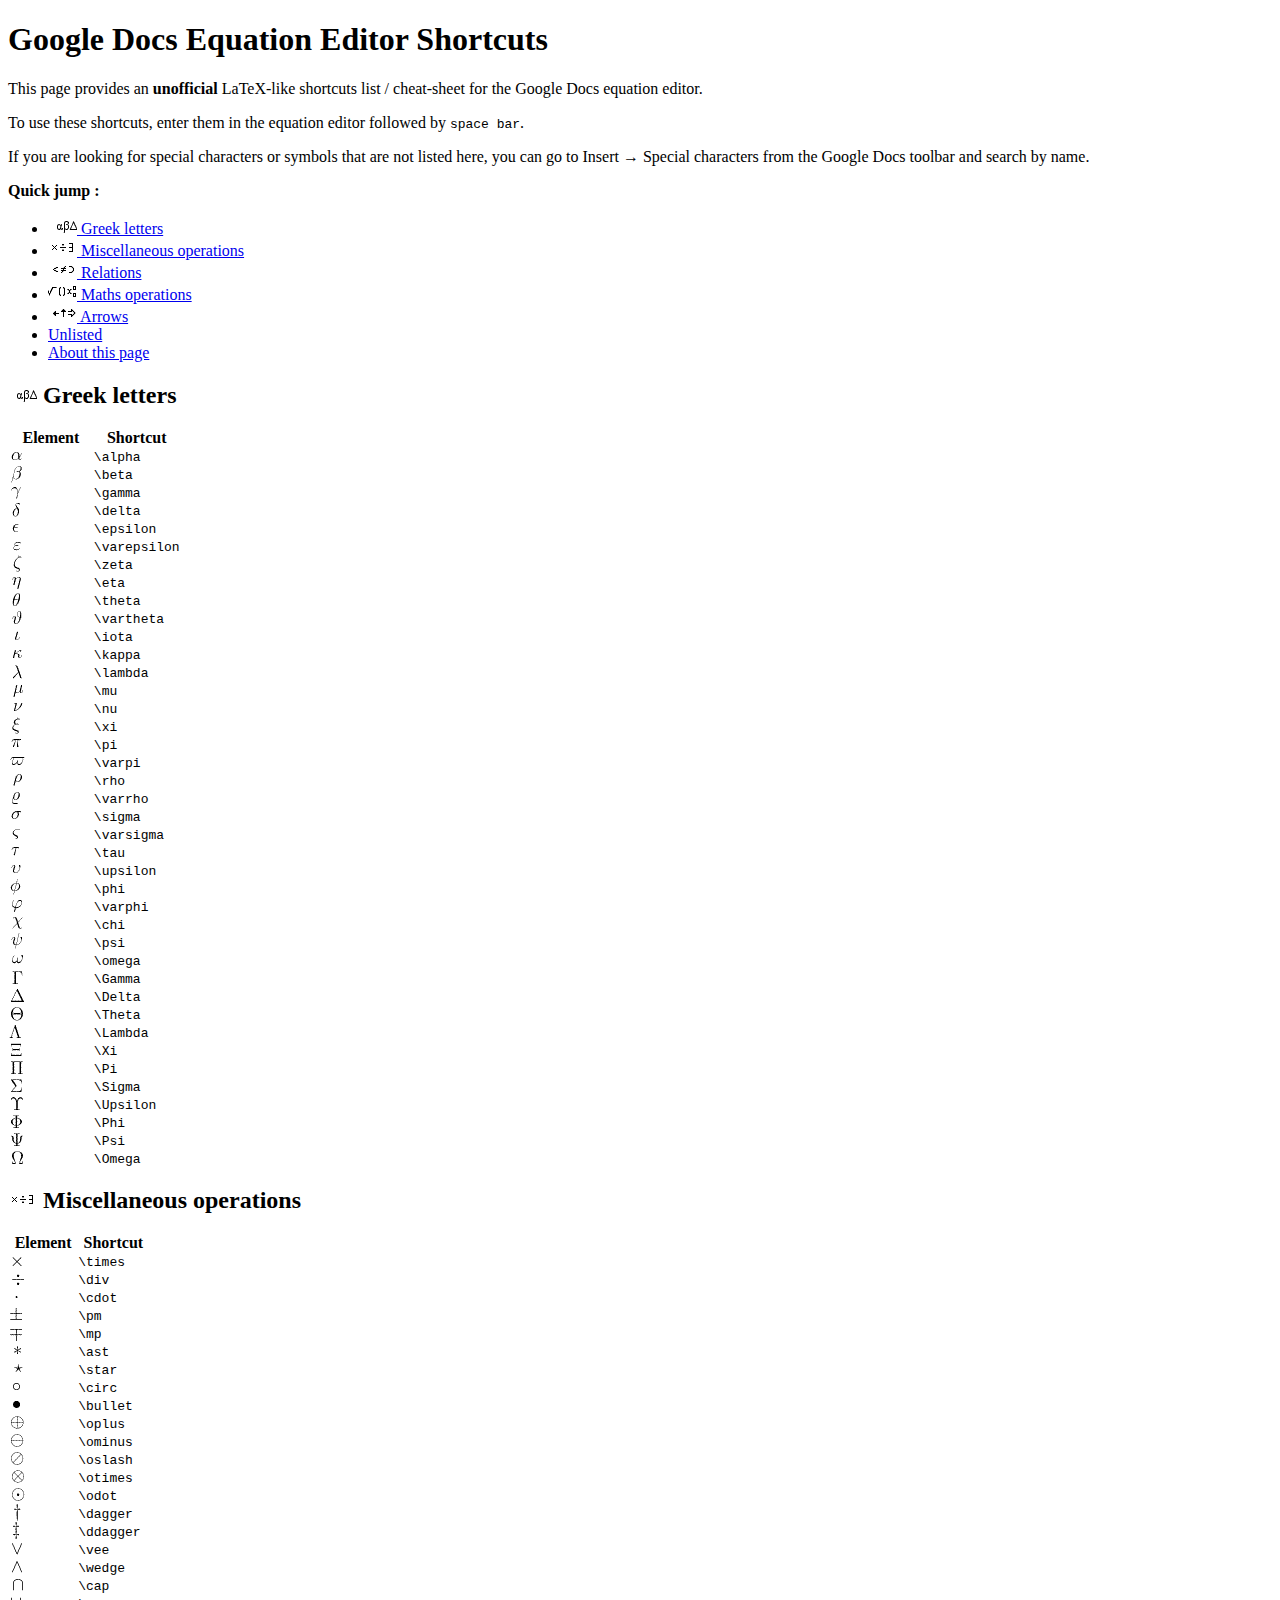
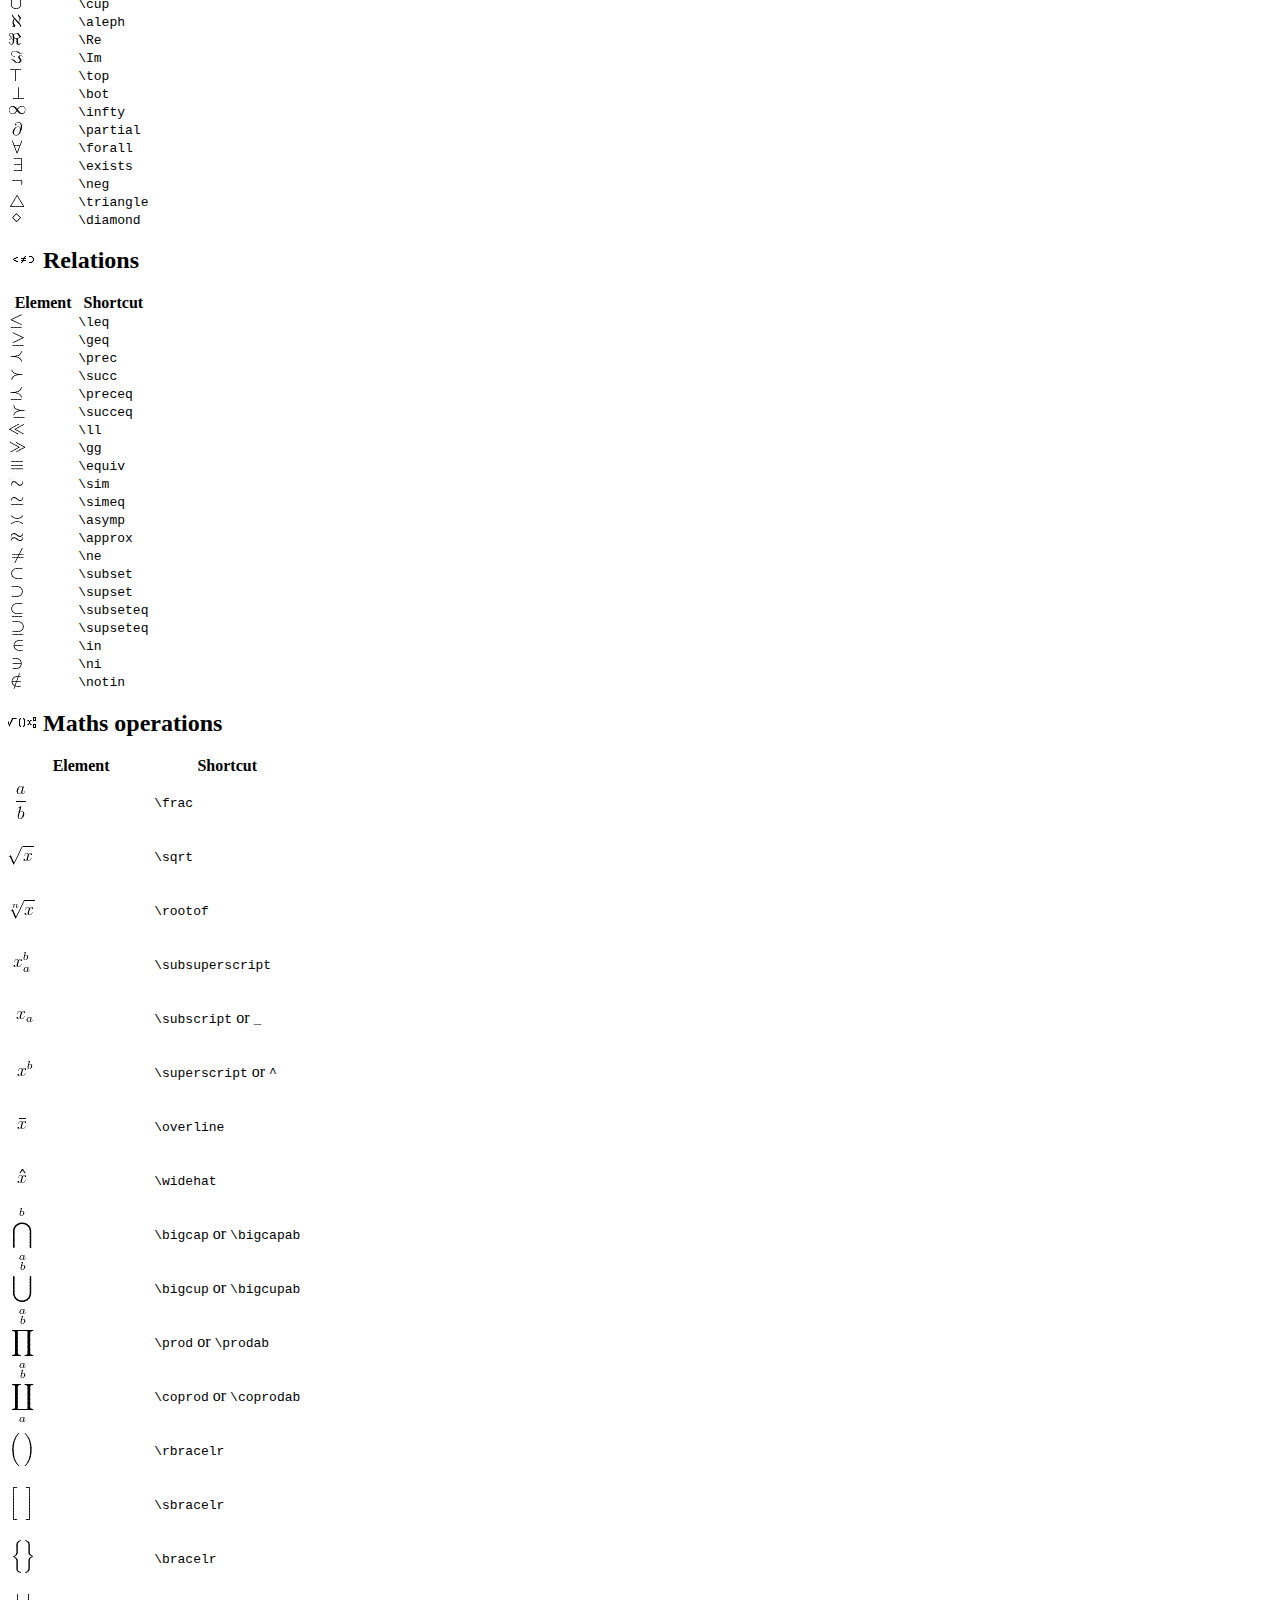
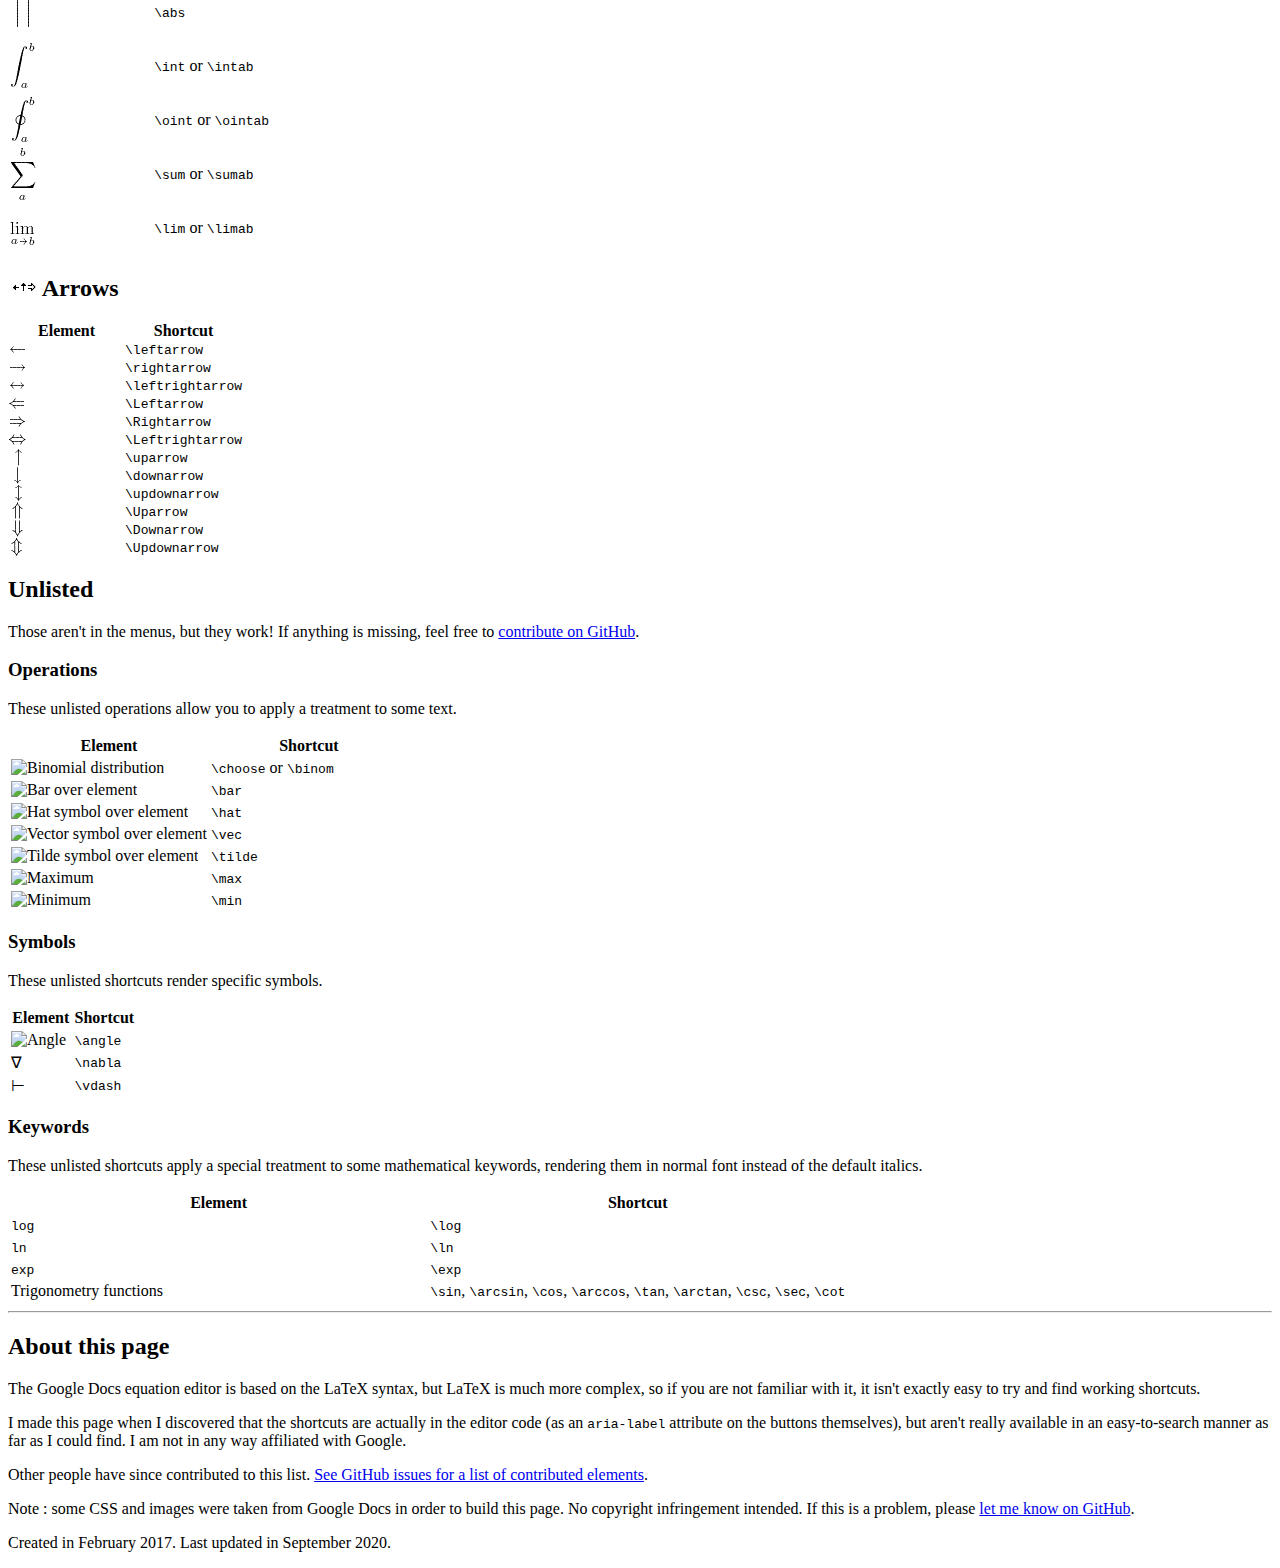
==== commit 7167c2ee: "feat: add aliases for 4 shortcuts" ====
--- a/index.html
+++ b/index.html
@@ -10,6 +10,7 @@
     <title>Google Docs Equation Editor Shortcuts / Cheat Sheet</title>
     <link rel="stylesheet" href="css/bootstrap.css" />
     <link rel="stylesheet" href="css/gdocseqn.css" />
+    <link rel="shortcut icon" href="favicon.ico" />
   </head>
 
   <body>
@@ -40,8 +41,12 @@
     <div class="container">
       <h1>Google Docs Equation Editor Shortcuts</h1>
       <p>
-        This page provides an <strong>unofficial</strong> LaTeX-like shortcuts /
-        cheat-sheet for the Google Docs equation editor.
+        This page provides an <strong>unofficial</strong> LaTeX-like shortcuts
+        list / cheat-sheet for the Google Docs equation editor.
+      </p>
+      <p>
+        To use these shortcuts, enter them in the equation editor followed by
+        <kbd>space bar</kbd>.
       </p>
       <p>
         If you are looking for special characters or symbols that are not listed
@@ -1627,7 +1632,9 @@
               </div>
             </td>
             <td>
-              <code id="shortcut-9">\bigcapab</code>
+              <code id="shortcut-9">\bigcap</code>
+              or
+              <code>\bigcapab</code>
             </td>
           </tr>
           <tr>
@@ -1645,7 +1652,9 @@
               </div>
             </td>
             <td>
-              <code id="shortcut-10">\bigcupab</code>
+              <code id="shortcut-10">\bigcup</code>
+              or
+              <code>\bigcupab</code>
             </td>
           </tr>
           <tr>
@@ -1663,7 +1672,9 @@
               </div>
             </td>
             <td>
-              <code id="shortcut-11">\prodab</code>
+              <code id="shortcut-11">\prod</code>
+              or
+              <code>\prodab</code>
             </td>
           </tr>
           <tr>
@@ -1681,7 +1692,9 @@
               </div>
             </td>
             <td>
-              <code id="shortcut-12">\coprodab</code>
+              <code id="shortcut-12">\coprod</code>
+              or
+              <code>\coprodab</code>
             </td>
           </tr>
           <tr>
@@ -2032,18 +2045,19 @@
         </a>
       </h2>
       <p>
-        <small>
-          Those aren't in the menus, but they work! If anything is missing, feel
-          free to
-          <a
-            href="https://github.com/Notuom/google-docs-equation-shortcuts"
-            target="_blank"
-            >contribute on GitHub</a
-          >.
-        </small>
+        Those aren't in the menus, but they work! If anything is missing, feel
+        free to
+        <a
+          href="https://github.com/Notuom/google-docs-equation-shortcuts/issues?q="
+          target="_blank"
+          >contribute on GitHub</a
+        >.
       </p>
 
       <h3>Operations</h3>
+      <p>
+        These unlisted operations allow you to apply a treatment to some text.
+      </p>
       <table class="table">
         <thead>
           <tr>
@@ -2053,7 +2067,9 @@
         </thead>
         <tbody>
           <tr>
-            <td>Binomial distribution</td>
+            <td>
+              <img src="img/binom.png" alt="Binomial distribution" />
+            </td>
             <td>
               <code>\choose</code>
               or
@@ -2061,21 +2077,29 @@
             </td>
           </tr>
           <tr>
-            <td>Hat symbol (^) above element</td>
+            <td><img src="img/bar.png" alt="Bar over element" /></td>
+            <td><code>\bar</code></td>
+          </tr>
+          <tr>
+            <td><img src="img/hat.png" alt="Hat symbol over element" /></td>
             <td><code>\hat</code></td>
           </tr>
           <tr>
-            <td>Vector symbol(&rarr;) above element</td>
+            <td><img src="img/vec.png" alt="Vector symbol over element" /></td>
             <td><code>\vec</code></td>
           </tr>
           <tr>
-            <td>Maximum</td>
+            <td><img src="img/tilde.png" alt="Tilde symbol over element" /></td>
+            <td><code>\tilde</code></td>
+          </tr>
+          <tr>
+            <td><img src="img/max.png" alt="Maximum" /></td>
             <td>
               <code>\max</code>
             </td>
           </tr>
           <tr>
-            <td>Minimum</td>
+            <td><img src="img/min.png" alt="Minimum" /></td>
             <td>
               <code>\min</code>
             </td>
@@ -2084,6 +2108,7 @@
       </table>
 
       <h3>Symbols</h3>
+      <p>These unlisted shortcuts render specific symbols.</p>
       <table class="table">
         <thead>
           <tr>
@@ -2093,17 +2118,25 @@
         </thead>
         <tbody>
           <tr>
-            <td>Del / Nabla symbol</td>
+            <td><img src="img/angle.png" alt="Angle" /></td>
+            <td><code>\angle</code></td>
+          </tr>
+          <tr>
+            <td>∇</td>
             <td><code>\nabla</code></td>
           </tr>
           <tr>
-            <td>Angle symbol</td>
-            <td><code>\angle</code></td>
+            <td>⊢</td>
+            <td><code>\vdash</code></td>
           </tr>
         </tbody>
       </table>
 
       <h3>Keywords</h3>
+      <p>
+        These unlisted shortcuts apply a special treatment to some mathematical
+        keywords, rendering them in normal font instead of the default italics.
+      </p>
       <table class="table">
         <thead>
           <tr>
@@ -2113,19 +2146,19 @@
         </thead>
         <tbody>
           <tr>
-            <td>Logarithm</td>
+            <td><code>log</code></td>
             <td>
               <code>\log</code>
             </td>
           </tr>
           <tr>
-            <td>Natural logarithm</td>
+            <td><code>ln</code></td>
             <td>
               <code>\ln</code>
             </td>
           </tr>
           <tr>
-            <td>Exponent</td>
+            <td><code>exp</code></td>
             <td>
               <code>\exp</code>
             </td>
@@ -2167,7 +2200,7 @@
       <p>
         Other people have since contributed to this list.
         <a
-          href="https://github.com/Notuom/google-docs-equation-shortcuts/issues?utf8=%E2%9C%93&q="
+          href="https://github.com/Notuom/google-docs-equation-shortcuts/issues?q="
           target="_blank"
           >See GitHub issues for a list of contributed elements</a
         >.
--- a/css/gdocseqn.css
+++ b/css/gdocseqn.css
@@ -1,52 +1,52 @@
-/*
- * Google Docs equation toolbar icon styles.
- * No copyright infringement intended.
- * This is only used to make life easier for fellow Google Docs users.
- *
- * Copyright 2017 Google Inc.
- */
-
-/* Navigation */
-.back-to-top {
-	font-size: 14px;
-}
-
-/* Table layout */
-.table td {
-	width: 50%;
-}
-
- /* Icons for the equation characters */
-.eqn-shortcut-icon {
-    background-image: url(../img/ee-palettes.gif);
-		width: 18px;
-		height: 18px;
-}
-
-/* Palette icons for sections */
-.eqn-title-icon {
-	display: inline-block;
-    background-image: url(../img/ee-palettes.gif);
-    width: 29px;
-    height: 18px
-}
-
-.eqn-title-icon-character {
-    background-position: -4px 0
-}
-
-.eqn-title-icon-misc {
-    background-position: -50px 0
-}
-
-.eqn-title-icon-relation {
-    background-position: -96px 0
-}
-
-.eqn-title-icon-integral {
-    background-position: -142px 0
-}
-
-.eqn-title-icon-arrow {
-    background-position: -188px 0
-}
+/*
+ * Google Docs equation toolbar icon styles.
+ * No copyright infringement intended.
+ * This is only used to make life easier for fellow Google Docs users.
+ *
+ * Copyright 2017 Google Inc.
+ */
+
+/* Navigation */
+.back-to-top {
+  font-size: 14px;
+}
+
+/* Table layout */
+.table td {
+  width: 50%;
+}
+
+/* Icons for the equation characters */
+.eqn-shortcut-icon {
+  background-image: url(../img/ee-palettes-2.gif);
+  width: 18px;
+  height: 18px;
+}
+
+/* Palette icons for sections */
+.eqn-title-icon {
+  display: inline-block;
+  background-image: url(../img/ee-palettes-2.gif);
+  width: 29px;
+  height: 18px;
+}
+
+.eqn-title-icon-character {
+  background-position: -4px 0;
+}
+
+.eqn-title-icon-misc {
+  background-position: -50px 0;
+}
+
+.eqn-title-icon-relation {
+  background-position: -96px 0;
+}
+
+.eqn-title-icon-integral {
+  background-position: -142px 0;
+}
+
+.eqn-title-icon-arrow {
+  background-position: -188px 0;
+}
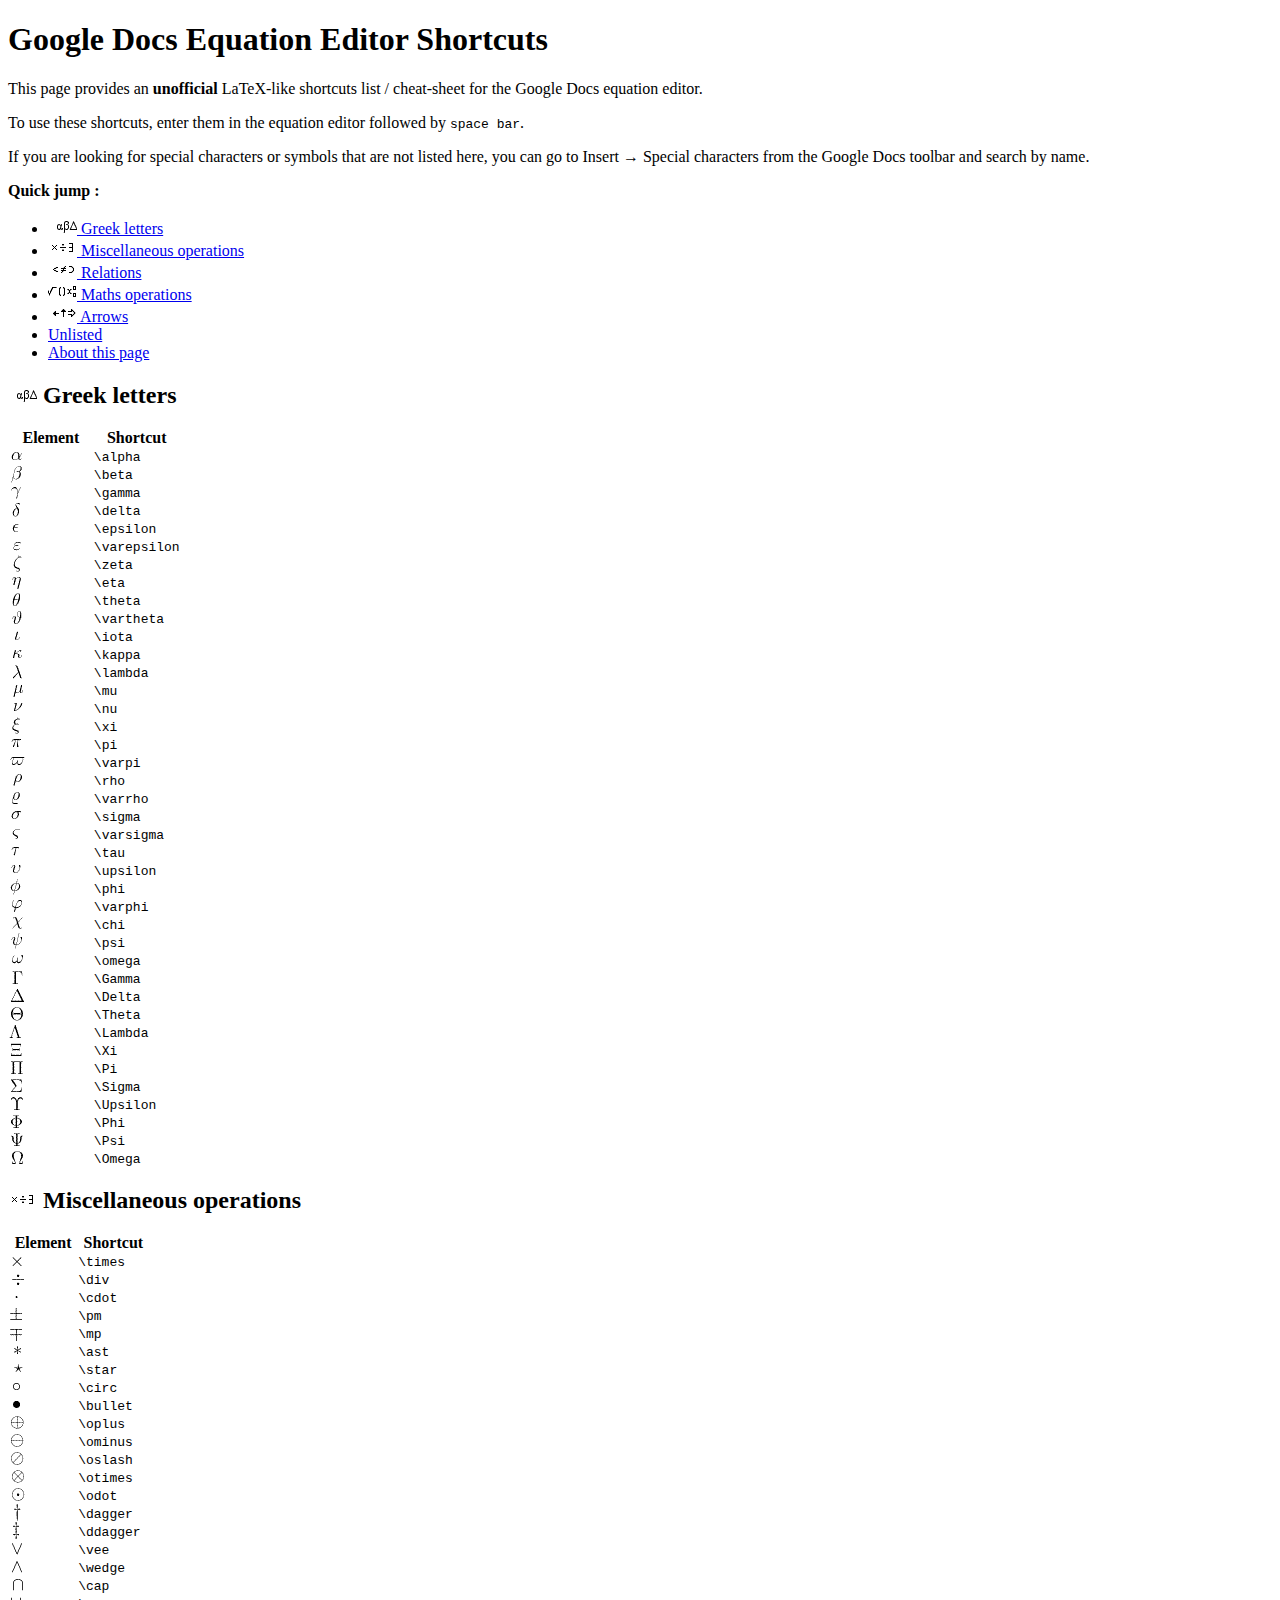
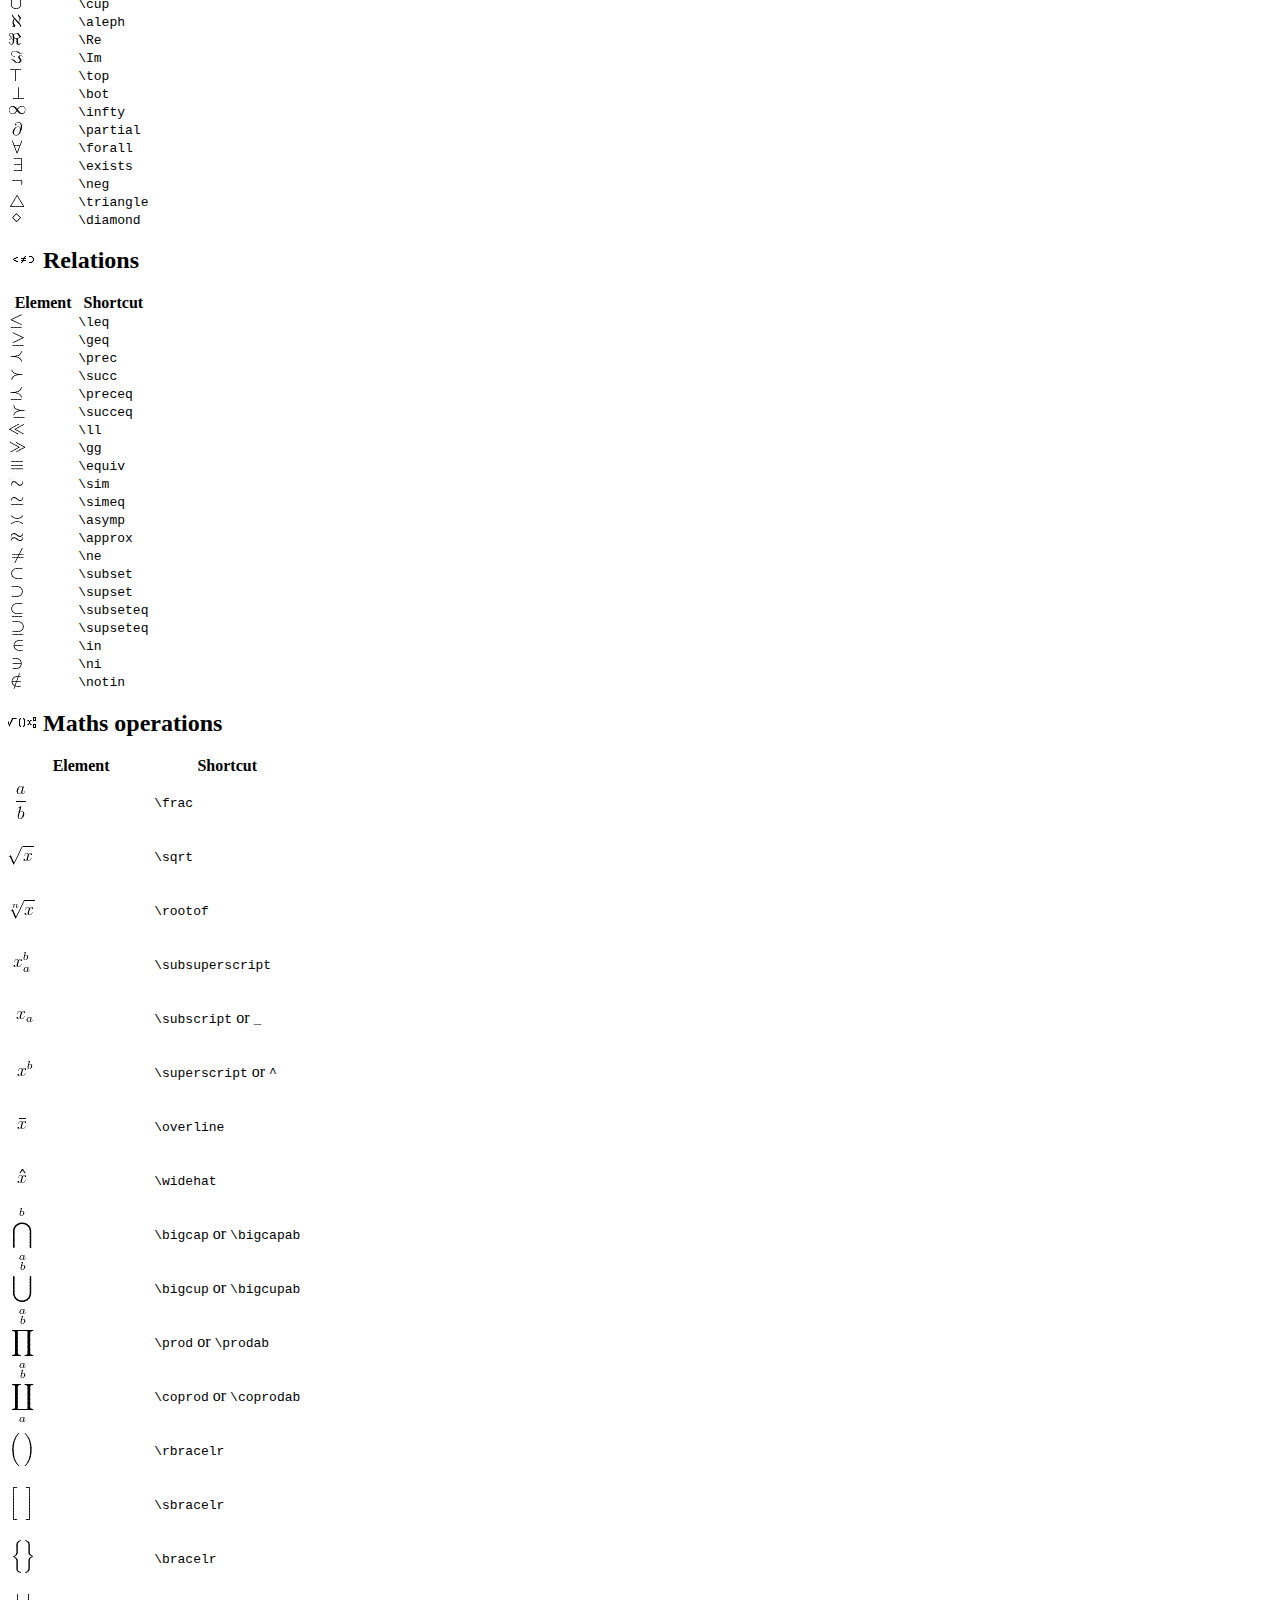
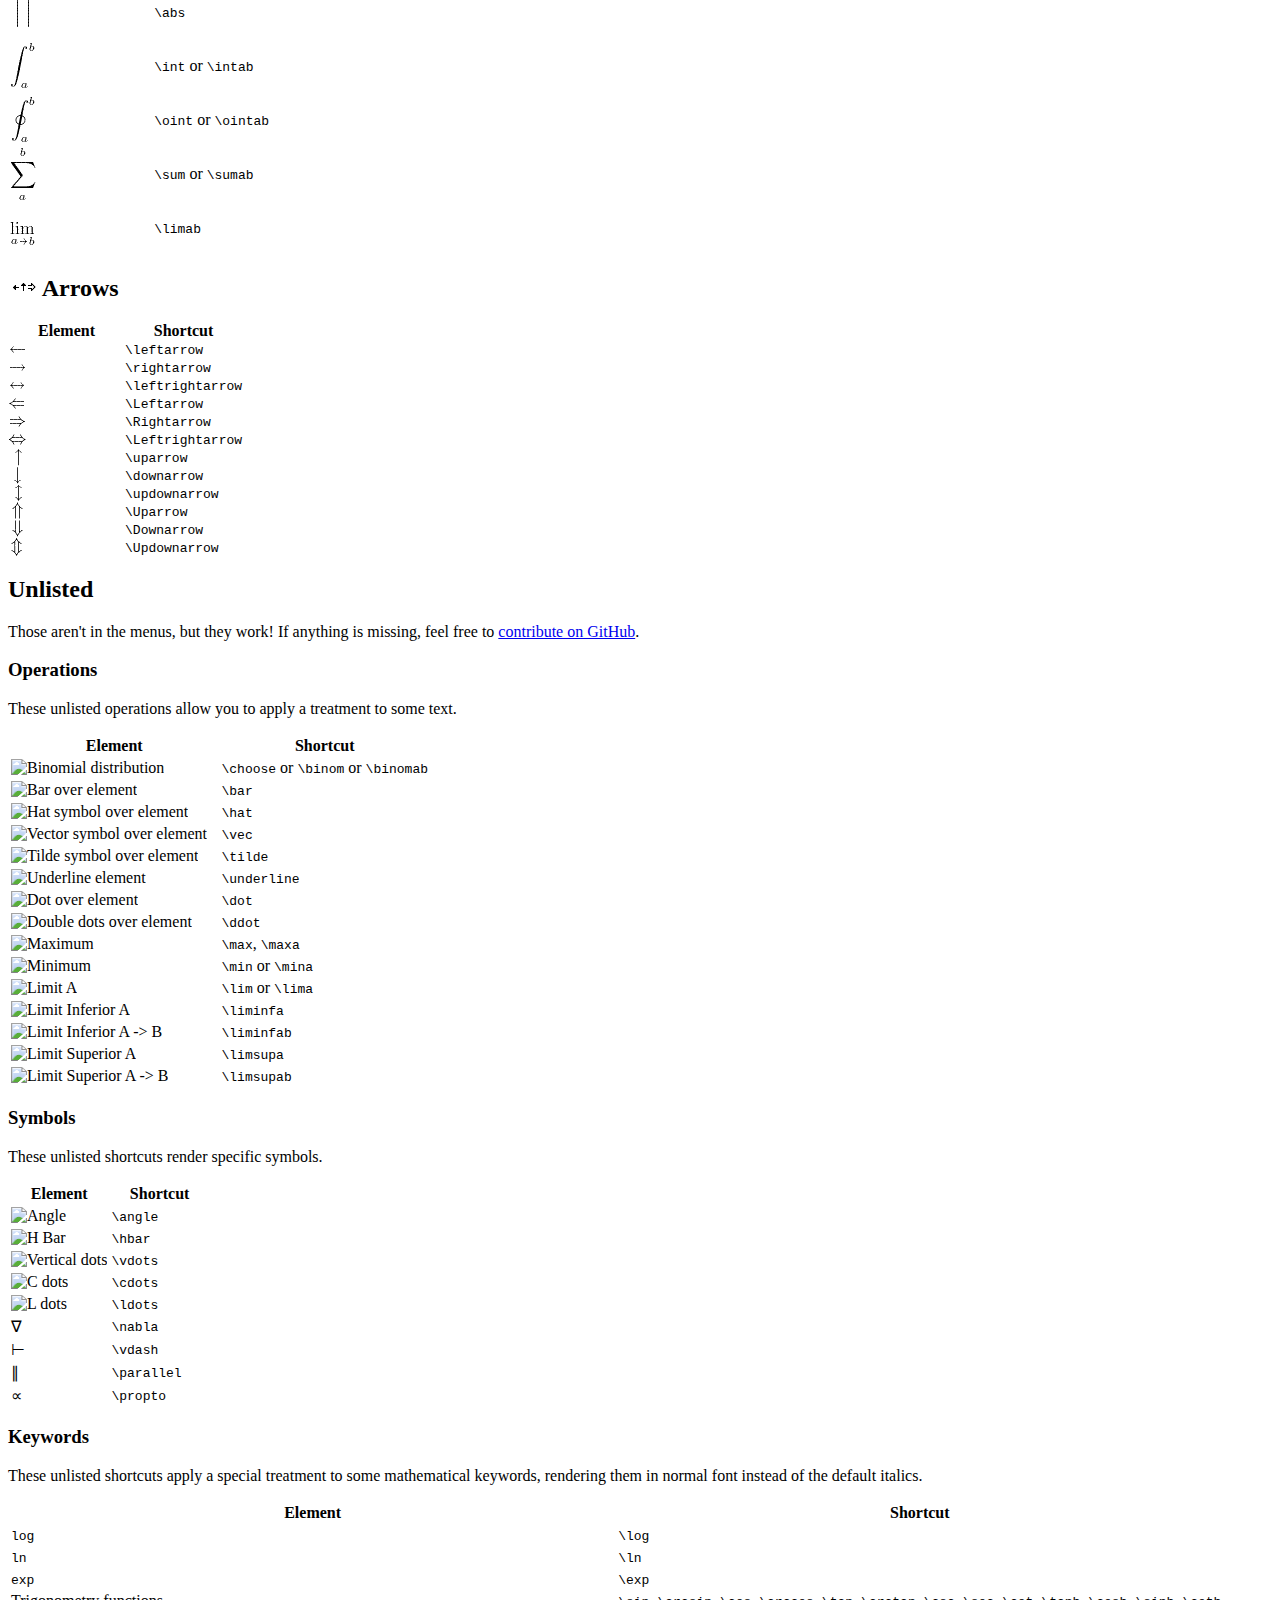
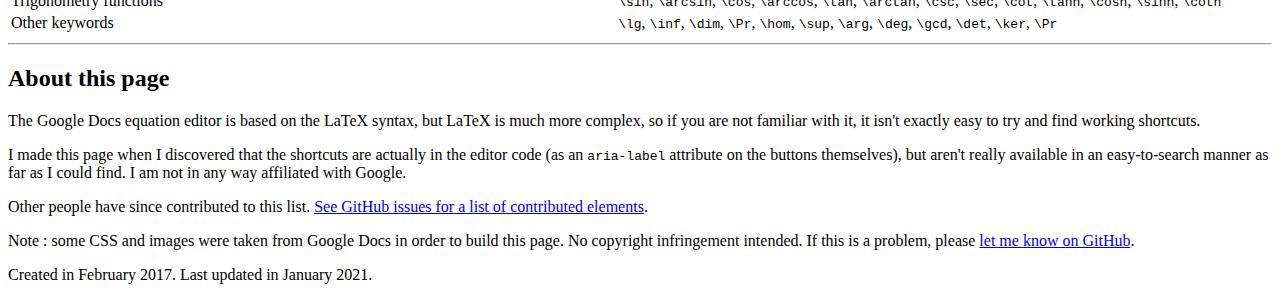
==== commit 2a2dcbca: "fix: change limab and lima" ====
--- a/index.html
+++ b/index.html
@@ -1844,8 +1844,6 @@
               </div>
             </td>
             <td>
-              <code id="shortcut-20">\lim</code>
-              or
               <code>\limab</code>
             </td>
           </tr>
@@ -2074,6 +2072,8 @@
               <code>\choose</code>
               or
               <code>\binom</code>
+              or
+              <code>\binomab</code>
             </td>
           </tr>
           <tr>
@@ -2093,16 +2093,44 @@
             <td><code>\tilde</code></td>
           </tr>
           <tr>
+            <td><img src="img/underline.png" alt="Underline element" /></td>
+            <td><code>\underline</code></td>
+          </tr>
+          <tr>
+            <td><img src="img/dot.png" alt="Dot over element" /></td>
+            <td><code>\dot</code></td>
+          </tr>
+          <tr>
+            <td><img src="img/ddot.png" alt="Double dots over element" /></td>
+            <td><code>\ddot</code></td>
+          </tr>
+          <tr>
             <td><img src="img/max.png" alt="Maximum" /></td>
-            <td>
-              <code>\max</code>
-            </td>
+            <td><code>\max</code>, <code>\maxa</code></td>
           </tr>
           <tr>
             <td><img src="img/min.png" alt="Minimum" /></td>
-            <td>
-              <code>\min</code>
-            </td>
+            <td><code>\min</code> or <code>\mina</code></td>
+          </tr>
+          <tr>
+            <td><img src="img/lima.png" alt="Limit A" /></td>
+            <td><code>\lim</code> or <code>\lima</code></td>
+          </tr>
+          <tr>
+            <td><img src="img/liminfa.png" alt="Limit Inferior A" /></td>
+            <td><code>\liminfa</code></td>
+          </tr>
+          <tr>
+            <td><img src="img/liminfab.png" alt="Limit Inferior A -> B" /></td>
+            <td><code>\liminfab</code></td>
+          </tr>
+          <tr>
+            <td><img src="img/limsupa.png" alt="Limit Superior A" /></td>
+            <td><code>\limsupa</code></td>
+          </tr>
+          <tr>
+            <td><img src="img/limsupab.png" alt="Limit Superior A -> B" /></td>
+            <td><code>\limsupab</code></td>
           </tr>
         </tbody>
       </table>
@@ -2122,12 +2150,36 @@
             <td><code>\angle</code></td>
           </tr>
           <tr>
+            <td><img src="img/hbar.png" alt="H Bar" /></td>
+            <td><code>\hbar</code></td>
+          </tr>
+          <tr>
+            <td><img src="img/vdots.png" alt="Vertical dots" /></td>
+            <td><code>\vdots</code></td>
+          </tr>
+          <tr>
+            <td><img src="img/cdots.png" alt="C dots" /></td>
+            <td><code>\cdots</code></td>
+          </tr>
+          <tr>
+            <td><img src="img/ldots.png" alt="L dots" /></td>
+            <td><code>\ldots</code></td>
+          </tr>
+          <tr>
             <td>∇</td>
             <td><code>\nabla</code></td>
           </tr>
           <tr>
             <td>⊢</td>
             <td><code>\vdash</code></td>
+          </tr>
+          <tr>
+            <td>∥</td>
+            <td><code>\parallel</code></td>
+          </tr>
+          <tr>
+            <td>∝</td>
+            <td><code>\propto</code></td>
           </tr>
         </tbody>
       </table>
@@ -2168,8 +2220,18 @@
             <td>
               <code>\sin</code>, <code>\arcsin</code>, <code>\cos</code>,
               <code>\arccos</code>, <code>\tan</code>, <code>\arctan</code>,
-              <code>\csc</code>, <code>\sec</code>,
-              <code>\cot</code>
+              <code>\csc</code>, <code>\sec</code>, <code>\cot</code>,
+              <code>\tanh</code>, <code>\cosh</code>, <code>\sinh</code>,
+              <code>\coth</code>
+            </td>
+          </tr>
+          <tr>
+            <td>Other keywords</td>
+            <td>
+              <code>\lg</code>, <code>\inf</code>, <code>\dim</code>,
+              <code>\Pr</code>, <code>\hom</code>, <code>\sup</code>,
+              <code>\arg</code>, <code>\deg</code>, <code>\gcd</code>,
+              <code>\det</code>, <code>\ker</code>, <code>\Pr</code>
             </td>
           </tr>
         </tbody>
@@ -2215,7 +2277,7 @@
           >let me know on GitHub</a
         >.
       </p>
-      <p>Created in February 2017. Last updated in September 2020.</p>
+      <p>Created in February 2017. Last updated in January 2021.</p>
     </footer>
   </body>
 </html>
